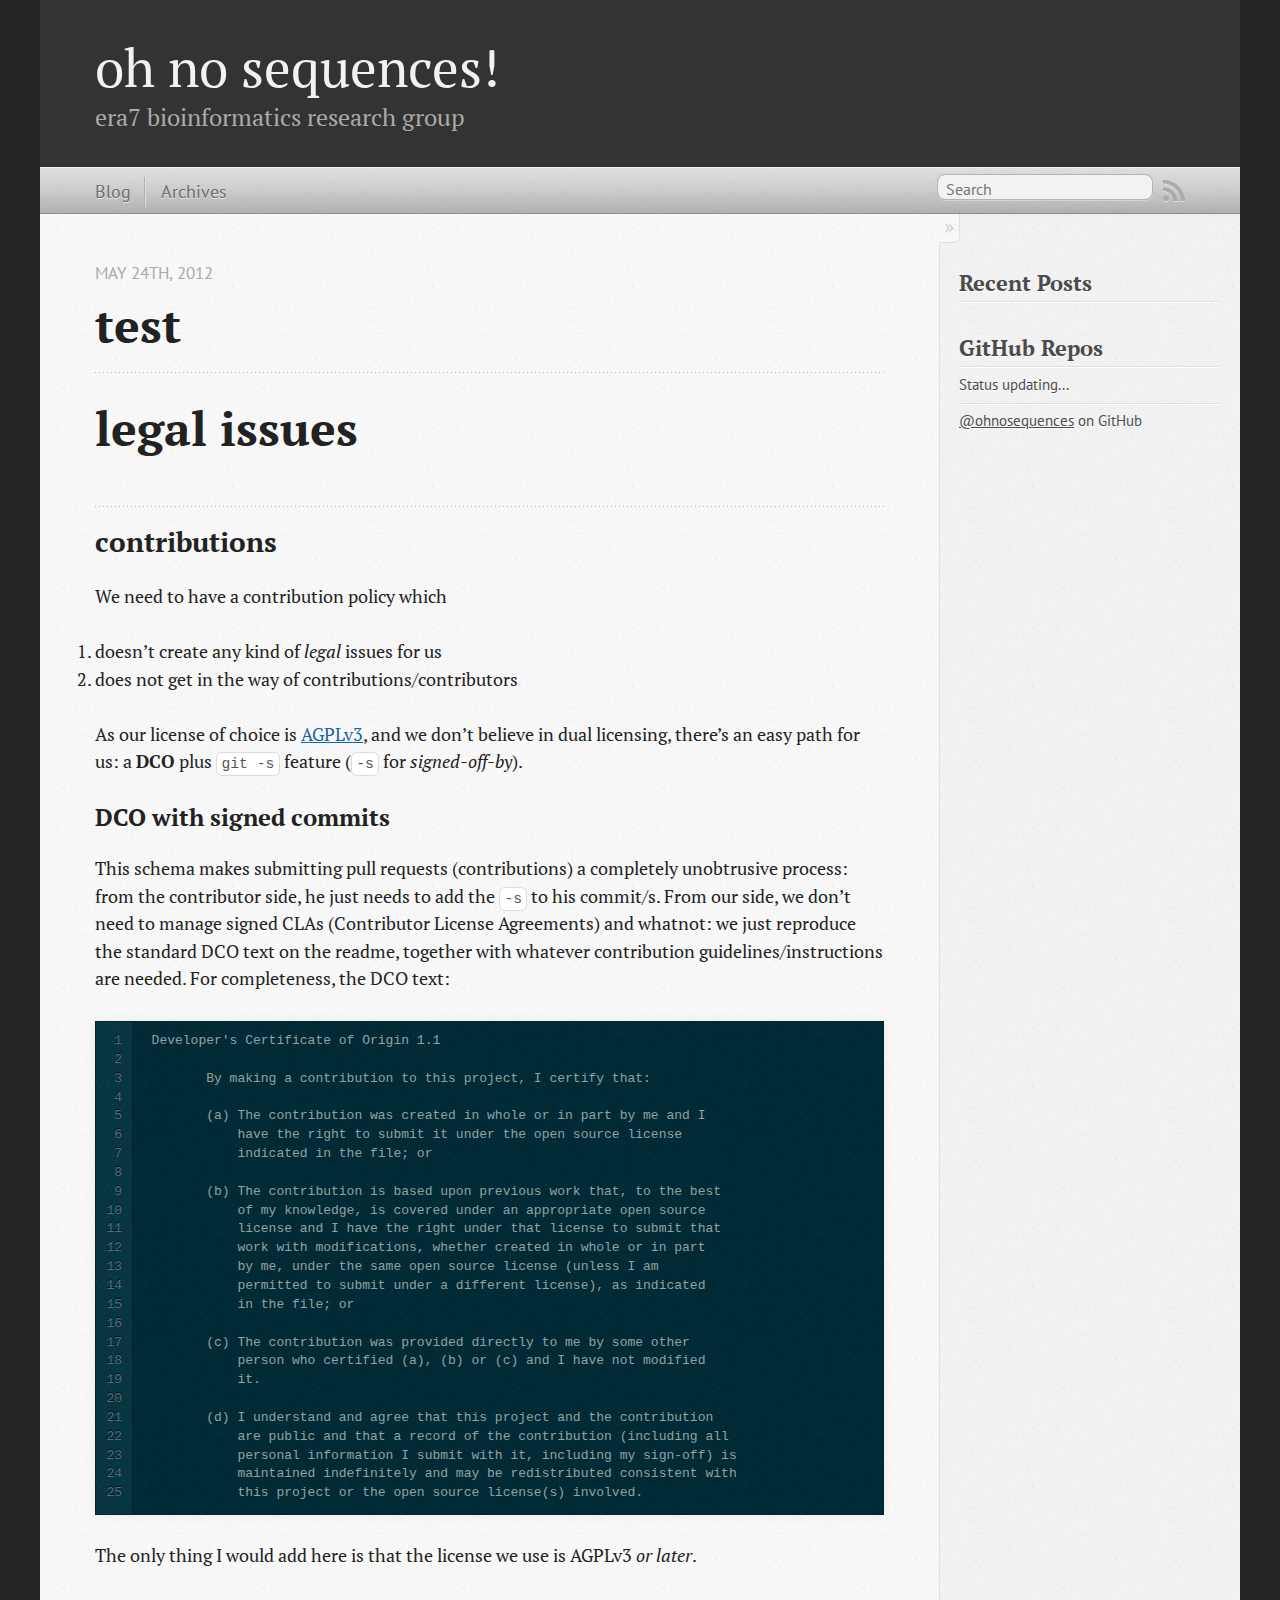
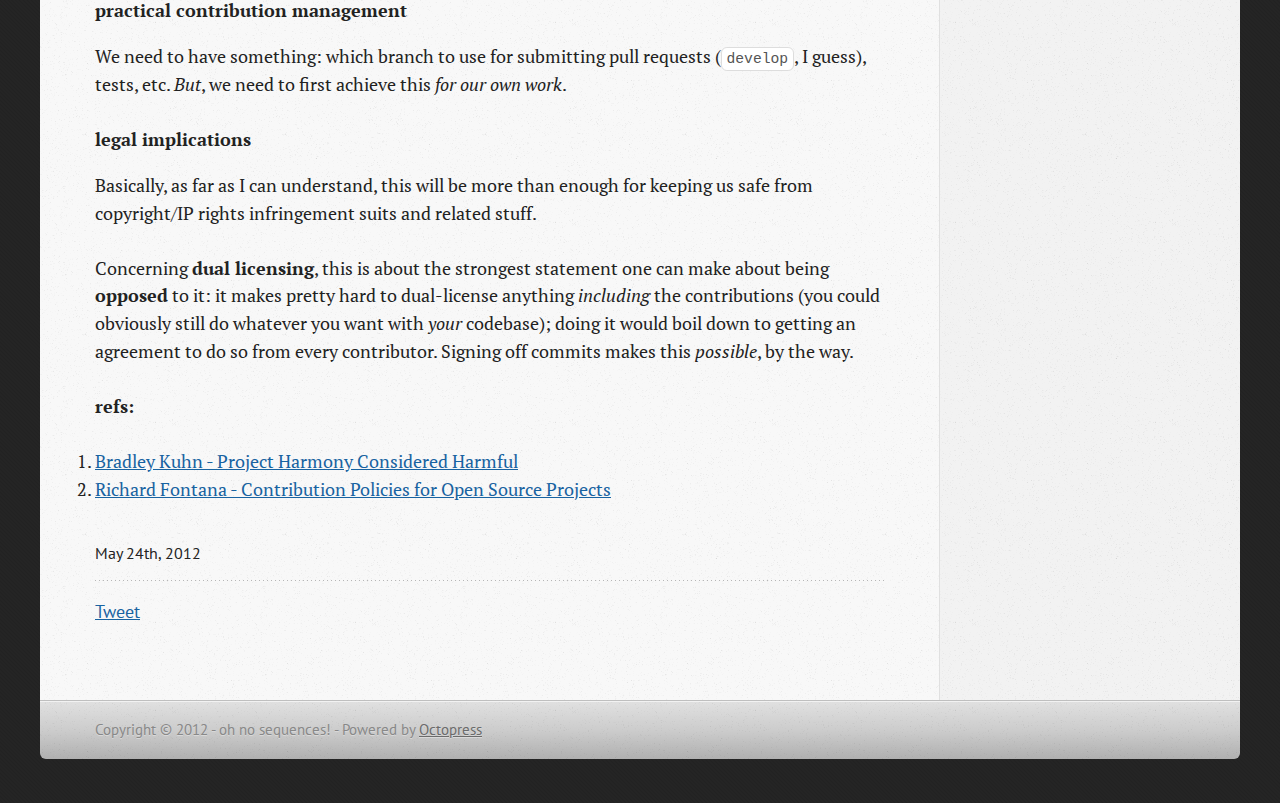
==== test/index.html @ 0c846ab4 "Site updated at 2012-05-24 17:12:00 UTC" ====
<!DOCTYPE html>
<!--[if IEMobile 7 ]><html class="no-js iem7"><![endif]-->
<!--[if lt IE 9]><html class="no-js lte-ie8"><![endif]-->
<!--[if (gt IE 8)|(gt IEMobile 7)|!(IEMobile)|!(IE)]><!--><html class="no-js" lang="en"><!--<![endif]-->
<head>
  <meta charset="utf-8">
  <title>test - oh no sequences!</title>
  <meta name="author" content="oh no sequences!">

  
  <meta name="description" content="test May 24th, 2012 legal issues contributions We need to have a contribution policy which doesn&#8217;t create any kind of legal issues for us
does &hellip;">
  

  <!-- http://t.co/dKP3o1e -->
  <meta name="HandheldFriendly" content="True">
  <meta name="MobileOptimized" content="320">
  <meta name="viewport" content="width=device-width, initial-scale=1">

  
  <link rel="canonical" href="http://ohnosequences.github.com/test">
  <link href="/favicon.png" rel="icon">
  <link href="/stylesheets/screen.css" media="screen, projection" rel="stylesheet" type="text/css">
  <script src="/javascripts/modernizr-2.0.js"></script>
  <script src="/javascripts/ender.js"></script>
  <script src="/javascripts/octopress.js" type="text/javascript"></script>
  <link href="/atom.xml" rel="alternate" title="oh no sequences!" type="application/atom+xml">
  <!--Fonts from Google"s Web font directory at http://google.com/webfonts -->
<link href="http://fonts.googleapis.com/css?family=PT+Serif:regular,italic,bold,bolditalic" rel="stylesheet" type="text/css">
<link href="http://fonts.googleapis.com/css?family=PT+Sans:regular,italic,bold,bolditalic" rel="stylesheet" type="text/css">

  

</head>

<body   >
  <header role="banner"><hgroup>
  <h1><a href="/">oh no sequences!</a></h1>
  
    <h2>era7 bioinformatics research group</h2>
  
</hgroup>

</header>
  <nav role="navigation"><ul class="subscription" data-subscription="rss">
  <li><a href="/atom.xml" rel="subscribe-rss" title="subscribe via RSS">RSS</a></li>
  
</ul>
  
<form action="http://google.com/search" method="get">
  <fieldset role="search">
    <input type="hidden" name="q" value="site:ohnosequences.github.com" />
    <input class="search" type="text" name="q" results="0" placeholder="Search"/>
  </fieldset>
</form>
  
<ul class="main-navigation">
  <li><a href="/">Blog</a></li>
  <li><a href="/blog/archives">Archives</a></li>
</ul>

</nav>
  <div id="main">
    <div id="content">
      <div>
<article role="article">
  
  <header>
    <h1 class="entry-title">test</h1>
    <p class="meta">








  


<time datetime="2012-05-24T19:10:00+02:00" pubdate data-updated="true">May 24<span>th</span>, 2012</time></p>
  </header>
  
  <h1>legal issues</h1>

<h2>contributions</h2>

<p>We need to have a contribution policy which</p>

<ol>
<li>doesn&#8217;t create any kind of <em>legal</em> issues for us</li>
<li>does not get in the way of contributions/contributors</li>
</ol>


<p>As our license of choice is <a href="http://www.gnu.org/licenses/agpl-3.0.html">AGPLv3</a>, and we don&#8217;t believe in dual licensing, there&#8217;s an easy path for us: a <strong>DCO</strong> plus <code>git -s</code> feature (<code>-s</code> for <em>signed-off-by</em>).</p>

<h3>DCO with signed commits</h3>

<p>This schema makes submitting pull requests (contributions) a completely unobtrusive process: from the contributor side, he just needs to add the <code>-s</code> to his commit/s. From our side, we don&#8217;t need to manage signed CLAs (Contributor License Agreements) and whatnot: we just reproduce the standard DCO text on the readme, together with whatever contribution guidelines/instructions are needed. For completeness, the DCO text:</p>

<figure class='code'><div class="highlight"><table><tr><td class="gutter"><pre class="line-numbers"><span class='line-number'>1</span>
<span class='line-number'>2</span>
<span class='line-number'>3</span>
<span class='line-number'>4</span>
<span class='line-number'>5</span>
<span class='line-number'>6</span>
<span class='line-number'>7</span>
<span class='line-number'>8</span>
<span class='line-number'>9</span>
<span class='line-number'>10</span>
<span class='line-number'>11</span>
<span class='line-number'>12</span>
<span class='line-number'>13</span>
<span class='line-number'>14</span>
<span class='line-number'>15</span>
<span class='line-number'>16</span>
<span class='line-number'>17</span>
<span class='line-number'>18</span>
<span class='line-number'>19</span>
<span class='line-number'>20</span>
<span class='line-number'>21</span>
<span class='line-number'>22</span>
<span class='line-number'>23</span>
<span class='line-number'>24</span>
<span class='line-number'>25</span>
</pre></td><td class='code'><pre><code class=''><span class='line'> Developer's Certificate of Origin 1.1
</span><span class='line'>
</span><span class='line'>        By making a contribution to this project, I certify that:
</span><span class='line'>
</span><span class='line'>        (a) The contribution was created in whole or in part by me and I
</span><span class='line'>            have the right to submit it under the open source license
</span><span class='line'>            indicated in the file; or
</span><span class='line'>
</span><span class='line'>        (b) The contribution is based upon previous work that, to the best
</span><span class='line'>            of my knowledge, is covered under an appropriate open source
</span><span class='line'>            license and I have the right under that license to submit that
</span><span class='line'>            work with modifications, whether created in whole or in part
</span><span class='line'>            by me, under the same open source license (unless I am
</span><span class='line'>            permitted to submit under a different license), as indicated
</span><span class='line'>            in the file; or
</span><span class='line'>
</span><span class='line'>        (c) The contribution was provided directly to me by some other
</span><span class='line'>            person who certified (a), (b) or (c) and I have not modified
</span><span class='line'>            it.
</span><span class='line'>
</span><span class='line'>        (d) I understand and agree that this project and the contribution
</span><span class='line'>            are public and that a record of the contribution (including all
</span><span class='line'>            personal information I submit with it, including my sign-off) is
</span><span class='line'>            maintained indefinitely and may be redistributed consistent with
</span><span class='line'>            this project or the open source license(s) involved.
</span></code></pre></td></tr></table></div></figure>


<p>The only thing I would add here is that the license we use is AGPLv3 <em>or later</em>.</p>

<h4>practical contribution management</h4>

<p>We need to have something: which branch to use for submitting pull requests (<code>develop</code>, I guess), tests, etc. <em>But</em>, we need to first achieve this <em>for our own work</em>.</p>

<h4>legal implications</h4>

<p>Basically, as far as I can understand, this will be more than enough for keeping us safe from copyright/IP rights infringement suits and related stuff.</p>

<p>Concerning <strong>dual licensing</strong>, this is about the strongest statement one can make about being <strong>opposed</strong> to it: it makes pretty hard to dual-license anything <em>including</em> the contributions (you could obviously still do whatever you want with <em>your</em> codebase); doing it would boil down to getting an agreement to do so from every contributor. Signing off commits makes this <em>possible</em>, by the way.</p>

<p><strong>refs:</strong></p>

<ol>
<li><a href="http://ebb.org/bkuhn/blog/2011/07/07/harmony-harmful.html">Bradley Kuhn - Project Harmony Considered Harmful</a></li>
<li><a href="http://ref.fedorapeople.org/fontana-linuxcon.html">Richard Fontana - Contribution Policies for Open Source Projects</a></li>
</ol>


  
    <footer>
      <p class="meta">
        
        








  


<time datetime="2012-05-24T19:10:00+02:00" pubdate data-updated="true">May 24<span>th</span>, 2012</time>
        
      </p>
      
        <div class="sharing">
  
  <a href="http://twitter.com/share" class="twitter-share-button" data-url="http://ohnosequences.github.com/test/index.html" data-via="" data-counturl="http://ohnosequences.github.com/test/index.html" >Tweet</a>
  
  
  
</div>

      
    </footer>
  
</article>

</div>

<aside class="sidebar">
  
    <section>
  <h1>Recent Posts</h1>
  <ul id="recent_posts">
    
  </ul>
</section>

<section>
  <h1>GitHub Repos</h1>
  <ul id="gh_repos">
    <li class="loading">Status updating...</li>
  </ul>
  
  <a href="https://github.com/ohnosequences">@ohnosequences</a> on GitHub
  
  <script type="text/javascript">
    $.domReady(function(){
        if (!window.jXHR){
            var jxhr = document.createElement('script');
            jxhr.type = 'text/javascript';
            jxhr.src = '/javascripts/libs/jXHR.js';
            var s = document.getElementsByTagName('script')[0];
            s.parentNode.insertBefore(jxhr, s);
        }

        github.showRepos({
            user: 'ohnosequences',
            count: 0,
            skip_forks: true,
            target: '#gh_repos'
        });
    });
  </script>
  <script src="/javascripts/github.js" type="text/javascript"> </script>
</section>



  
</aside>


    </div>
  </div>
  <footer role="contentinfo"><p>
  Copyright &copy; 2012 - oh no sequences! -
  <span class="credit">Powered by <a href="http://octopress.org">Octopress</a></span>
</p>

</footer>
  







  <script type="text/javascript">
    (function(){
      var twitterWidgets = document.createElement('script');
      twitterWidgets.type = 'text/javascript';
      twitterWidgets.async = true;
      twitterWidgets.src = 'http://platform.twitter.com/widgets.js';
      document.getElementsByTagName('head')[0].appendChild(twitterWidgets);
    })();
  </script>





</body>
</html>
---- stylesheets/screen.css ----
html,body,div,span,applet,object,iframe,h1,h2,h3,h4,h5,h6,p,blockquote,pre,a,abbr,acronym,address,big,cite,code,del,dfn,em,img,ins,kbd,q,s,samp,small,strike,strong,sub,sup,tt,var,b,u,i,center,dl,dt,dd,ol,ul,li,fieldset,form,label,legend,table,caption,tbody,tfoot,thead,tr,th,td,article,aside,canvas,details,embed,figure,figcaption,footer,header,hgroup,menu,nav,output,ruby,section,summary,time,mark,audio,video{margin:0;padding:0;border:0;font-size:100%;font:inherit;vertical-align:baseline}body{line-height:1}ol,ul{list-style:none}table{border-collapse:collapse;border-spacing:0}caption,th,td{text-align:left;font-weight:normal;vertical-align:middle}q,blockquote{quotes:none}q:before,q:after,blockquote:before,blockquote:after{content:"";content:none}a img{border:none}article,aside,details,figcaption,figure,footer,header,hgroup,menu,nav,section,summary{display:block}article,aside,details,figcaption,figure,footer,header,hgroup,menu,nav,section,summary{display:block}a{color:#1863a1}a:visited{color:#751590}a:focus{color:#0181eb}a:hover{color:#0181eb}a:active{color:#01579f}aside.sidebar a{color:#1863a1}aside.sidebar a:focus{color:#0181eb}aside.sidebar a:hover{color:#0181eb}aside.sidebar a:active{color:#01579f}a{-webkit-transition:color 0.3s;-moz-transition:color 0.3s;-ms-transition:color 0.3s;-o-transition:color 0.3s;transition:color 0.3s}html{background:#252525 url('/images/line-tile.png?1337878795') top left}body>div{background:#f2f2f2 url('/images/noise.png?1337878795') top left;border-bottom:1px solid #bfbfbf}body>div>div{background:#f8f8f8 url('/images/noise.png?1337878795') top left;border-right:1px solid #e0e0e0}.heading,body>header h1,h1,h2,h3,h4,h5,h6{font-family:"PT Serif","Georgia","Helvetica Neue",Arial,sans-serif}.sans,body>header h2,article header p.meta,article>footer,#content .blog-index footer,html .gist .gist-file .gist-meta,#blog-archives a.category,#blog-archives time,aside.sidebar section,body>footer{font-family:"PT Sans","Helvetica Neue",Arial,sans-serif}.serif,body,#content .blog-index a[rel=full-article]{font-family:"PT Serif",Georgia,Times,"Times New Roman",serif}.mono,pre,code,tt,p code,li code{font-family:Menlo,Monaco,"Andale Mono","lucida console","Courier New",monospace}body>header h1{font-size:2.2em;font-family:"PT Serif","Georgia","Helvetica Neue",Arial,sans-serif;font-weight:normal;line-height:1.2em;margin-bottom:0.6667em}body>header h2{font-family:"PT Serif","Georgia","Helvetica Neue",Arial,sans-serif}body{line-height:1.5em;color:#222}h1{font-size:2.2em;line-height:1.2em}@media only screen and (min-width: 992px){body{font-size:1.15em}h1{font-size:2.6em;line-height:1.2em}}h1,h2,h3,h4,h5,h6{text-rendering:optimizelegibility;margin-bottom:1em;font-weight:bold}h2,section h1{font-size:1.5em}h3,section h2,section section h1{font-size:1.3em}h4,section h3,section section h2,section section section h1{font-size:1em}h5,section h4,section section h3{font-size:.9em}h6,section h5,section section h4,section section section h3{font-size:.8em}p,blockquote,ul,ol{margin-bottom:1.5em}ul{list-style-type:disc}ul ul{list-style-type:circle;margin-bottom:0px}ul ul ul{list-style-type:square;margin-bottom:0px}ol{list-style-type:decimal}ol ol{list-style-type:lower-alpha;margin-bottom:0px}ol ol ol{list-style-type:lower-roman;margin-bottom:0px}ul,ul ul,ul ol,ol,ol ul,ol ol{margin-left:1.3em}strong{font-weight:bold}em{font-style:italic}sup,sub{font-size:0.8em;position:relative;display:inline-block}sup{top:-0.5em}sub{bottom:-0.5em}q{font-style:italic}q:before{content:"\201C"}q:after{content:"\201D"}em,dfn{font-style:italic}strong,dfn{font-weight:bold}del,s{text-decoration:line-through}abbr,acronym{border-bottom:1px dotted;cursor:help}sub,sup{line-height:0}hr{margin-bottom:0.2em}small{font-size:.8em}big{font-size:1.2em}blockquote{font-style:italic;position:relative;font-size:1.2em;line-height:1.5em;padding-left:1em;border-left:4px solid rgba(170,170,170,0.5)}blockquote cite{font-style:italic}blockquote cite a{color:#aaa !important;word-wrap:break-word}blockquote cite:before{content:'\2014';padding-right:.3em;padding-left:.3em;color:#aaa}@media only screen and (min-width: 992px){blockquote{padding-left:1.5em;border-left-width:4px}}.pullquote-right:before,.pullquote-left:before{padding:0;border:none;content:attr(data-pullquote);float:right;width:45%;margin:.5em 0 1em 1.5em;position:relative;top:7px;font-size:1.4em;line-height:1.45em}.pullquote-left:before{float:left;margin:.5em 1.5em 1em 0}.force-wrap,article a,aside.sidebar a{white-space:-moz-pre-wrap;white-space:-pre-wrap;white-space:-o-pre-wrap;white-space:pre-wrap;word-wrap:break-word}.group,body>header,body>nav,body>footer,body #content>article,body #content>div>article,body #content>div>section,body div.pagination,aside.sidebar,#main,#content,.sidebar{*zoom:1}.group:after,body>header:after,body>nav:after,body>footer:after,body #content>article:after,body #content>div>article:after,body #content>div>section:after,body div.pagination:after,aside.sidebar:after,#main:after,#content:after,.sidebar:after{content:"";display:table;clear:both}body{-webkit-text-size-adjust:none;max-width:1200px;position:relative;margin:0 auto}body>header,body>nav,body>footer,body #content>article,body #content>div>article,body #content>div>section{padding-left:18px;padding-right:18px}@media only screen and (min-width: 480px){body>header,body>nav,body>footer,body #content>article,body #content>div>article,body #content>div>section{padding-left:25px;padding-right:25px}}@media only screen and (min-width: 768px){body>header,body>nav,body>footer,body #content>article,body #content>div>article,body #content>div>section{padding-left:35px;padding-right:35px}}@media only screen and (min-width: 992px){body>header,body>nav,body>footer,body #content>article,body #content>div>article,body #content>div>section{padding-left:55px;padding-right:55px}}body div.pagination{margin-left:18px;margin-right:18px}@media only screen and (min-width: 480px){body div.pagination{margin-left:25px;margin-right:25px}}@media only screen and (min-width: 768px){body div.pagination{margin-left:35px;margin-right:35px}}@media only screen and (min-width: 992px){body div.pagination{margin-left:55px;margin-right:55px}}body>header{font-size:1em;padding-top:1.5em;padding-bottom:1.5em}#content{overflow:hidden}#content>div,#content>article{width:100%}aside.sidebar{float:none;padding:0 18px 1px;background-color:#f7f7f7;border-top:1px solid #e0e0e0}.flex-content,article img,article video,article .flash-video,aside.sidebar img{max-width:100%;height:auto}.basic-alignment.left,article img.left,article video.left,article .left.flash-video,aside.sidebar img.left{float:left;margin-right:1.5em}.basic-alignment.right,article img.right,article video.right,article .right.flash-video,aside.sidebar img.right{float:right;margin-left:1.5em}.basic-alignment.center,article img.center,article video.center,article .center.flash-video,aside.sidebar img.center{display:block;margin:0 auto 1.5em}.basic-alignment.left,article img.left,article video.left,article .left.flash-video,aside.sidebar img.left,.basic-alignment.right,article img.right,article video.right,article .right.flash-video,aside.sidebar img.right{margin-bottom:.8em}.toggle-sidebar,.no-sidebar .toggle-sidebar{display:none}@media only screen and (min-width: 750px){body.sidebar-footer aside.sidebar{float:none;width:auto;clear:left;margin:0;padding:0 35px 1px;background-color:#f7f7f7;border-top:1px solid #eaeaea}body.sidebar-footer aside.sidebar section.odd,body.sidebar-footer aside.sidebar section.even{float:left;width:48%}body.sidebar-footer aside.sidebar section.odd{margin-left:0}body.sidebar-footer aside.sidebar section.even{margin-left:4%}body.sidebar-footer aside.sidebar.thirds section{width:30%;margin-left:5%}body.sidebar-footer aside.sidebar.thirds section.first{margin-left:0;clear:both}}body.sidebar-footer #content{margin-right:0px}body.sidebar-footer .toggle-sidebar{display:none}@media only screen and (min-width: 550px){body>header{font-size:1em}}@media only screen and (min-width: 750px){aside.sidebar{float:none;width:auto;clear:left;margin:0;padding:0 35px 1px;background-color:#f7f7f7;border-top:1px solid #eaeaea}aside.sidebar section.odd,aside.sidebar section.even{float:left;width:48%}aside.sidebar section.odd{margin-left:0}aside.sidebar section.even{margin-left:4%}aside.sidebar.thirds section{width:30%;margin-left:5%}aside.sidebar.thirds section.first{margin-left:0;clear:both}}@media only screen and (min-width: 768px){body{-webkit-text-size-adjust:auto}body>header{font-size:1.2em}#main{padding:0;margin:0 auto}#content{overflow:visible;margin-right:240px;position:relative}.no-sidebar #content{margin-right:0;border-right:0}.collapse-sidebar #content{margin-right:20px}#content>div,#content>article{padding-top:17.5px;padding-bottom:17.5px;float:left}aside.sidebar{width:210px;padding:0 15px 15px;background:none;clear:none;float:left;margin:0 -100% 0 0}aside.sidebar section{width:auto;margin-left:0}aside.sidebar section.odd,aside.sidebar section.even{float:none;width:auto;margin-left:0}.collapse-sidebar aside.sidebar{float:none;width:auto;clear:left;margin:0;padding:0 35px 1px;background-color:#f7f7f7;border-top:1px solid #eaeaea}.collapse-sidebar aside.sidebar section.odd,.collapse-sidebar aside.sidebar section.even{float:left;width:48%}.collapse-sidebar aside.sidebar section.odd{margin-left:0}.collapse-sidebar aside.sidebar section.even{margin-left:4%}.collapse-sidebar aside.sidebar.thirds section{width:30%;margin-left:5%}.collapse-sidebar aside.sidebar.thirds section.first{margin-left:0;clear:both}}@media only screen and (min-width: 992px){body>header{font-size:1.3em}#content{margin-right:300px}#content>div,#content>article{padding-top:27.5px;padding-bottom:27.5px}aside.sidebar{width:260px;padding:1.2em 20px 20px}.collapse-sidebar aside.sidebar{padding-left:55px;padding-right:55px}}@media only screen and (min-width: 768px){ul,ol{margin-left:0}}body>header{background:#333}body>header h1{display:inline-block;margin:0}body>header h1 a,body>header h1 a:visited,body>header h1 a:hover{color:#f2f2f2;text-decoration:none}body>header h2{margin:.2em 0 0;font-size:1em;color:#aaa;font-weight:normal}body>nav{position:relative;background-color:#ccc;background:url('/images/noise.png?1337878795'),-webkit-gradient(linear, 50% 0%, 50% 100%, color-stop(0%, #e0e0e0), color-stop(50%, #cccccc), color-stop(100%, #b0b0b0));background:url('/images/noise.png?1337878795'),-webkit-linear-gradient(#e0e0e0,#cccccc,#b0b0b0);background:url('/images/noise.png?1337878795'),-moz-linear-gradient(#e0e0e0,#cccccc,#b0b0b0);background:url('/images/noise.png?1337878795'),-o-linear-gradient(#e0e0e0,#cccccc,#b0b0b0);background:url('/images/noise.png?1337878795'),-ms-linear-gradient(#e0e0e0,#cccccc,#b0b0b0);background:url('/images/noise.png?1337878795'),linear-gradient(#e0e0e0,#cccccc,#b0b0b0);border-top:1px solid #f2f2f2;border-bottom:1px solid #8c8c8c;padding-top:.35em;padding-bottom:.35em}body>nav form{-webkit-background-clip:padding;-moz-background-clip:padding;background-clip:padding-box;margin:0;padding:0}body>nav form .search{padding:.3em .5em 0;font-size:.85em;font-family:"PT Sans","Helvetica Neue",Arial,sans-serif;line-height:1.1em;width:95%;-webkit-border-radius:0.5em;-moz-border-radius:0.5em;-ms-border-radius:0.5em;-o-border-radius:0.5em;border-radius:0.5em;-webkit-background-clip:padding;-moz-background-clip:padding;background-clip:padding-box;-webkit-box-shadow:#d1d1d1 0 1px;-moz-box-shadow:#d1d1d1 0 1px;box-shadow:#d1d1d1 0 1px;background-color:#f2f2f2;border:1px solid #b3b3b3;color:#888}body>nav form .search:focus{color:#444;border-color:#80b1df;-webkit-box-shadow:#80b1df 0 0 4px,#80b1df 0 0 3px inset;-moz-box-shadow:#80b1df 0 0 4px,#80b1df 0 0 3px inset;box-shadow:#80b1df 0 0 4px,#80b1df 0 0 3px inset;background-color:#fff;outline:none}body>nav fieldset[role=search]{float:right;width:48%}body>nav fieldset.mobile-nav{float:left;width:48%}body>nav fieldset.mobile-nav select{width:100%;font-size:.8em;border:1px solid #888}body>nav ul{display:none}@media only screen and (min-width: 550px){body>nav{font-size:.9em}body>nav ul{margin:0;padding:0;border:0;overflow:hidden;*zoom:1;float:left;display:block;padding-top:.15em}body>nav ul li{list-style-image:none;list-style-type:none;margin-left:0;white-space:nowrap;display:inline;float:left;padding-left:0;padding-right:0}body>nav ul li:first-child,body>nav ul li.first{padding-left:0}body>nav ul li:last-child{padding-right:0}body>nav ul li.last{padding-right:0}body>nav ul.subscription{margin-left:.8em;float:right}body>nav ul.subscription li:last-child a{padding-right:0}body>nav ul li{margin:0}body>nav a{color:#6b6b6b;font-family:"PT Sans","Helvetica Neue",Arial,sans-serif;text-shadow:#ebebeb 0 1px;float:left;text-decoration:none;font-size:1.1em;padding:.1em 0;line-height:1.5em}body>nav a:visited{color:#6b6b6b}body>nav a:hover{color:#2b2b2b}body>nav li+li{border-left:1px solid #b0b0b0;margin-left:.8em}body>nav li+li a{padding-left:.8em;border-left:1px solid #dedede}body>nav form{float:right;text-align:left;padding-left:.8em;width:175px}body>nav form .search{width:93%;font-size:.95em;line-height:1.2em}body>nav ul[data-subscription$=email]+form{width:97px}body>nav ul[data-subscription$=email]+form .search{width:91%}body>nav fieldset.mobile-nav{display:none}body>nav fieldset[role=search]{width:99%}}@media only screen and (min-width: 992px){body>nav form{width:215px}body>nav ul[data-subscription$=email]+form{width:147px}}.no-placeholder body>nav .search{background:#f2f2f2 url('/images/search.png?1337878795') 0.3em 0.25em no-repeat;text-indent:1.3em}@media only screen and (min-width: 550px){.maskImage body>nav ul[data-subscription$=email]+form{width:123px}}@media only screen and (min-width: 992px){.maskImage body>nav ul[data-subscription$=email]+form{width:173px}}.maskImage ul.subscription{position:relative;top:.2em}.maskImage ul.subscription li,.maskImage ul.subscription a{border:0;padding:0}.maskImage a[rel=subscribe-rss]{position:relative;top:0px;text-indent:-999999em;background-color:#dedede;border:0;padding:0}.maskImage a[rel=subscribe-rss],.maskImage a[rel=subscribe-rss]:after{-webkit-mask-image:url('/images/rss.png?1337878795');-moz-mask-image:url('/images/rss.png?1337878795');-ms-mask-image:url('/images/rss.png?1337878795');-o-mask-image:url('/images/rss.png?1337878795');mask-image:url('/images/rss.png?1337878795');-webkit-mask-repeat:no-repeat;-moz-mask-repeat:no-repeat;-ms-mask-repeat:no-repeat;-o-mask-repeat:no-repeat;mask-repeat:no-repeat;width:22px;height:22px}.maskImage a[rel=subscribe-rss]:after{content:"";position:absolute;top:-1px;left:0;background-color:#ababab}.maskImage a[rel=subscribe-rss]:hover:after{background-color:#9e9e9e}.maskImage a[rel=subscribe-email]{position:relative;top:0px;text-indent:-999999em;background-color:#dedede;border:0;padding:0}.maskImage a[rel=subscribe-email],.maskImage a[rel=subscribe-email]:after{-webkit-mask-image:url('/images/email.png?1337878795');-moz-mask-image:url('/images/email.png?1337878795');-ms-mask-image:url('/images/email.png?1337878795');-o-mask-image:url('/images/email.png?1337878795');mask-image:url('/images/email.png?1337878795');-webkit-mask-repeat:no-repeat;-moz-mask-repeat:no-repeat;-ms-mask-repeat:no-repeat;-o-mask-repeat:no-repeat;mask-repeat:no-repeat;width:28px;height:22px}.maskImage a[rel=subscribe-email]:after{content:"";position:absolute;top:-1px;left:0;background-color:#ababab}.maskImage a[rel=subscribe-email]:hover:after{background-color:#9e9e9e}article{padding-top:1em}article header{position:relative;padding-top:2em;padding-bottom:1em;margin-bottom:1em;background:url('[data-uri]') bottom left repeat-x}article header h1{margin:0}article header h1 a{text-decoration:none}article header h1 a:hover{text-decoration:underline}article header p{font-size:.9em;color:#aaa;margin:0}article header p.meta{text-transform:uppercase;position:absolute;top:0}@media only screen and (min-width: 768px){article header{margin-bottom:1.5em;padding-bottom:1em;background:url('[data-uri]') bottom left repeat-x}}article h2{padding-top:0.8em;background:url('[data-uri]') top left repeat-x}.entry-content article h2:first-child,article header+h2{padding-top:0}article h2:first-child,article header+h2{background:none}article .feature{padding-top:.5em;margin-bottom:1em;padding-bottom:1em;background:url('[data-uri]') bottom left repeat-x;font-size:2.0em;font-style:italic;line-height:1.3em}article img,article video,article .flash-video{-webkit-border-radius:0.3em;-moz-border-radius:0.3em;-ms-border-radius:0.3em;-o-border-radius:0.3em;border-radius:0.3em;-webkit-box-shadow:rgba(0,0,0,0.15) 0 1px 4px;-moz-box-shadow:rgba(0,0,0,0.15) 0 1px 4px;box-shadow:rgba(0,0,0,0.15) 0 1px 4px;-webkit-box-sizing:border-box;-moz-box-sizing:border-box;box-sizing:border-box;border:#fff 0.5em solid}article video,article .flash-video{margin:0 auto 1.5em}article video{display:block;width:100%}article .flash-video>div{position:relative;display:block;padding-bottom:56.25%;padding-top:1px;height:0;overflow:hidden}article .flash-video>div iframe,article .flash-video>div object,article .flash-video>div embed{position:absolute;top:0;left:0;width:100%;height:100%}article>footer{padding-bottom:2.5em;margin-top:2em}article>footer p.meta{margin-bottom:.8em;font-size:.85em;clear:both;overflow:hidden}.blog-index article+article{background:url('[data-uri]') top left repeat-x}#content .blog-index{padding-top:0;padding-bottom:0}#content .blog-index article{padding-top:2em}#content .blog-index article header{background:none;padding-bottom:0}#content .blog-index article h1{font-size:2.2em}#content .blog-index article h1 a{color:inherit}#content .blog-index article h1 a:hover{color:#0181eb}#content .blog-index a[rel=full-article]{background:#ebebeb;display:inline-block;padding:.4em .8em;margin-right:.5em;text-decoration:none;color:#666;-webkit-transition:background-color 0.5s;-moz-transition:background-color 0.5s;-ms-transition:background-color 0.5s;-o-transition:background-color 0.5s;transition:background-color 0.5s}#content .blog-index a[rel=full-article]:hover{background:#0181eb;text-shadow:none;color:#f8f8f8}#content .blog-index footer{margin-top:1em}.separator,article>footer .byline+time:before,article>footer time+time:before,article>footer .comments:before,article>footer .byline ~ .categories:before{content:"\2022 ";padding:0 .4em 0 .2em;display:inline-block}#content div.pagination{text-align:center;font-size:.95em;position:relative;background:url('[data-uri]') top left repeat-x;padding-top:1.5em;padding-bottom:1.5em}#content div.pagination a{text-decoration:none;color:#aaa}#content div.pagination a.prev{position:absolute;left:0}#content div.pagination a.next{position:absolute;right:0}#content div.pagination a:hover{color:#0181eb}#content div.pagination a[href*=archive]:before,#content div.pagination a[href*=archive]:after{content:'\2014';padding:0 .3em}p.meta+.sharing{padding-top:1em;padding-left:0;background:url('[data-uri]') top left repeat-x}#fb-root{display:none}.highlight,html .gist .gist-file .gist-syntax .gist-highlight{border:1px solid #05232b !important}.highlight table td.code,html .gist .gist-file .gist-syntax .gist-highlight table td.code{width:100%}.highlight .line-numbers,html .gist .gist-file .gist-syntax .gist-highlight .line-numbers{text-align:right;font-size:13px;line-height:1.45em;background:#073642 url('/images/noise.png?1337878795') top left !important;border-right:1px solid #00232c !important;-webkit-box-shadow:#083e4b -1px 0 inset;-moz-box-shadow:#083e4b -1px 0 inset;box-shadow:#083e4b -1px 0 inset;text-shadow:#021014 0 -1px;padding:.8em !important;-webkit-border-radius:0;-moz-border-radius:0;-ms-border-radius:0;-o-border-radius:0;border-radius:0}.highlight .line-numbers span,html .gist .gist-file .gist-syntax .gist-highlight .line-numbers span{color:#586e75 !important}figure.code,.gist-file,pre{-webkit-box-shadow:rgba(0,0,0,0.06) 0 0 10px;-moz-box-shadow:rgba(0,0,0,0.06) 0 0 10px;box-shadow:rgba(0,0,0,0.06) 0 0 10px}figure.code .highlight pre,.gist-file .highlight pre,pre .highlight pre{-webkit-box-shadow:none;-moz-box-shadow:none;box-shadow:none}html .gist .gist-file{margin-bottom:1.8em;position:relative;border:none;padding-top:26px !important}html .gist .gist-file .gist-syntax{border-bottom:0 !important;background:none !important}html .gist .gist-file .gist-syntax .gist-highlight{background:#002b36 !important}html .gist .gist-file .gist-meta{padding:.6em 0.8em;border:1px solid #083e4b !important;color:#586e75;font-size:.7em !important;background:#073642 url('/images/noise.png?1337878795') top left;line-height:1.5em}html .gist .gist-file .gist-meta a{color:#75878b !important;text-decoration:none}html .gist .gist-file .gist-meta a:hover{text-decoration:underline}html .gist .gist-file .gist-meta a:hover{color:#93a1a1 !important}html .gist .gist-file .gist-meta a[href*='#file']{position:absolute;top:0;left:0;right:-10px;color:#474747 !important}html .gist .gist-file .gist-meta a[href*='#file']:hover{color:#1863a1 !important}html .gist .gist-file .gist-meta a[href*=raw]{top:.4em}pre{background:#002b36 url('/images/noise.png?1337878795') top left;-webkit-border-radius:0.4em;-moz-border-radius:0.4em;-ms-border-radius:0.4em;-o-border-radius:0.4em;border-radius:0.4em;border:1px solid #05232b;line-height:1.45em;font-size:13px;margin-bottom:2.1em;padding:.8em 1em;color:#93a1a1;overflow:auto}h3.filename+pre{-moz-border-radius-topleft:0px;-webkit-border-top-left-radius:0px;-ms-border-top-left-radius:0px;-o-border-top-left-radius:0px;border-top-left-radius:0px;-moz-border-radius-topright:0px;-webkit-border-top-right-radius:0px;-ms-border-top-right-radius:0px;-o-border-top-right-radius:0px;border-top-right-radius:0px}p code,li code{display:inline-block;white-space:no-wrap;background:#fff;font-size:.8em;line-height:1.5em;color:#555;border:1px solid #ddd;-webkit-border-radius:0.4em;-moz-border-radius:0.4em;-ms-border-radius:0.4em;-o-border-radius:0.4em;border-radius:0.4em;padding:0 .3em;margin:-1px 0}p pre code,li pre code{font-size:1em !important;background:none;border:none}.pre-code,html .gist .gist-file .gist-syntax .gist-highlight pre,.highlight code{font-family:Menlo,Monaco,"Andale Mono","lucida console","Courier New",monospace !important;overflow:scroll;overflow-y:hidden;display:block;padding:.8em !important;overflow-x:auto;line-height:1.45em;background:#002b36 url('/images/noise.png?1337878795') top left !important;color:#93a1a1 !important}.pre-code *::-moz-selection,html .gist .gist-file .gist-syntax .gist-highlight pre *::-moz-selection,.highlight code *::-moz-selection{background:#386774;color:inherit;text-shadow:#002b36 0 1px}.pre-code *::-webkit-selection,html .gist .gist-file .gist-syntax .gist-highlight pre *::-webkit-selection,.highlight code *::-webkit-selection{background:#386774;color:inherit;text-shadow:#002b36 0 1px}.pre-code *::selection,html .gist .gist-file .gist-syntax .gist-highlight pre *::selection,.highlight code *::selection{background:#386774;color:inherit;text-shadow:#002b36 0 1px}.pre-code span,html .gist .gist-file .gist-syntax .gist-highlight pre span,.highlight code span{color:#93a1a1 !important}.pre-code span,html .gist .gist-file .gist-syntax .gist-highlight pre span,.highlight code span{font-style:normal !important;font-weight:normal !important}.pre-code .c,html .gist .gist-file .gist-syntax .gist-highlight pre .c,.highlight code .c{color:#586e75 !important;font-style:italic !important}.pre-code .cm,html .gist .gist-file .gist-syntax .gist-highlight pre .cm,.highlight code .cm{color:#586e75 !important;font-style:italic !important}.pre-code .cp,html .gist .gist-file .gist-syntax .gist-highlight pre .cp,.highlight code .cp{color:#586e75 !important;font-style:italic !important}.pre-code .c1,html .gist .gist-file .gist-syntax .gist-highlight pre .c1,.highlight code .c1{color:#586e75 !important;font-style:italic !important}.pre-code .cs,html .gist .gist-file .gist-syntax .gist-highlight pre .cs,.highlight code .cs{color:#586e75 !important;font-weight:bold !important;font-style:italic !important}.pre-code .err,html .gist .gist-file .gist-syntax .gist-highlight pre .err,.highlight code .err{color:#dc322f !important;background:none !important}.pre-code .k,html .gist .gist-file .gist-syntax .gist-highlight pre .k,.highlight code .k{color:#cb4b16 !important}.pre-code .o,html .gist .gist-file .gist-syntax .gist-highlight pre .o,.highlight code .o{color:#93a1a1 !important;font-weight:bold !important}.pre-code .p,html .gist .gist-file .gist-syntax .gist-highlight pre .p,.highlight code .p{color:#93a1a1 !important}.pre-code .ow,html .gist .gist-file .gist-syntax .gist-highlight pre .ow,.highlight code .ow{color:#2aa198 !important;font-weight:bold !important}.pre-code .gd,html .gist .gist-file .gist-syntax .gist-highlight pre .gd,.highlight code .gd{color:#93a1a1 !important;background-color:#372c34 !important;display:inline-block}.pre-code .gd .x,html .gist .gist-file .gist-syntax .gist-highlight pre .gd .x,.highlight code .gd .x{color:#93a1a1 !important;background-color:#4d2d33 !important;display:inline-block}.pre-code .ge,html .gist .gist-file .gist-syntax .gist-highlight pre .ge,.highlight code .ge{color:#93a1a1 !important;font-style:italic !important}.pre-code .gh,html .gist .gist-file .gist-syntax .gist-highlight pre .gh,.highlight code .gh{color:#586e75 !important}.pre-code .gi,html .gist .gist-file .gist-syntax .gist-highlight pre .gi,.highlight code .gi{color:#93a1a1 !important;background-color:#1a412b !important;display:inline-block}.pre-code .gi .x,html .gist .gist-file .gist-syntax .gist-highlight pre .gi .x,.highlight code .gi .x{color:#93a1a1 !important;background-color:#355720 !important;display:inline-block}.pre-code .gs,html .gist .gist-file .gist-syntax .gist-highlight pre .gs,.highlight code .gs{color:#93a1a1 !important;font-weight:bold !important}.pre-code .gu,html .gist .gist-file .gist-syntax .gist-highlight pre .gu,.highlight code .gu{color:#6c71c4 !important}.pre-code .kc,html .gist .gist-file .gist-syntax .gist-highlight pre .kc,.highlight code .kc{color:#859900 !important;font-weight:bold !important}.pre-code .kd,html .gist .gist-file .gist-syntax .gist-highlight pre .kd,.highlight code .kd{color:#268bd2 !important}.pre-code .kp,html .gist .gist-file .gist-syntax .gist-highlight pre .kp,.highlight code .kp{color:#cb4b16 !important;font-weight:bold !important}.pre-code .kr,html .gist .gist-file .gist-syntax .gist-highlight pre .kr,.highlight code .kr{color:#d33682 !important;font-weight:bold !important}.pre-code .kt,html .gist .gist-file .gist-syntax .gist-highlight pre .kt,.highlight code .kt{color:#2aa198 !important}.pre-code .n,html .gist .gist-file .gist-syntax .gist-highlight pre .n,.highlight code .n{color:#268bd2 !important}.pre-code .na,html .gist .gist-file .gist-syntax .gist-highlight pre .na,.highlight code .na{color:#268bd2 !important}.pre-code .nb,html .gist .gist-file .gist-syntax .gist-highlight pre .nb,.highlight code .nb{color:#859900 !important}.pre-code .nc,html .gist .gist-file .gist-syntax .gist-highlight pre .nc,.highlight code .nc{color:#d33682 !important}.pre-code .no,html .gist .gist-file .gist-syntax .gist-highlight pre .no,.highlight code .no{color:#b58900 !important}.pre-code .nl,html .gist .gist-file .gist-syntax .gist-highlight pre .nl,.highlight code .nl{color:#859900 !important}.pre-code .ne,html .gist .gist-file .gist-syntax .gist-highlight pre .ne,.highlight code .ne{color:#268bd2 !important;font-weight:bold !important}.pre-code .nf,html .gist .gist-file .gist-syntax .gist-highlight pre .nf,.highlight code .nf{color:#268bd2 !important;font-weight:bold !important}.pre-code .nn,html .gist .gist-file .gist-syntax .gist-highlight pre .nn,.highlight code .nn{color:#b58900 !important}.pre-code .nt,html .gist .gist-file .gist-syntax .gist-highlight pre .nt,.highlight code .nt{color:#268bd2 !important;font-weight:bold !important}.pre-code .nx,html .gist .gist-file .gist-syntax .gist-highlight pre .nx,.highlight code .nx{color:#b58900 !important}.pre-code .vg,html .gist .gist-file .gist-syntax .gist-highlight pre .vg,.highlight code .vg{color:#268bd2 !important}.pre-code .vi,html .gist .gist-file .gist-syntax .gist-highlight pre .vi,.highlight code .vi{color:#268bd2 !important}.pre-code .nv,html .gist .gist-file .gist-syntax .gist-highlight pre .nv,.highlight code .nv{color:#268bd2 !important}.pre-code .mf,html .gist .gist-file .gist-syntax .gist-highlight pre .mf,.highlight code .mf{color:#2aa198 !important}.pre-code .m,html .gist .gist-file .gist-syntax .gist-highlight pre .m,.highlight code .m{color:#2aa198 !important}.pre-code .mh,html .gist .gist-file .gist-syntax .gist-highlight pre .mh,.highlight code .mh{color:#2aa198 !important}.pre-code .mi,html .gist .gist-file .gist-syntax .gist-highlight pre .mi,.highlight code .mi{color:#2aa198 !important}.pre-code .s,html .gist .gist-file .gist-syntax .gist-highlight pre .s,.highlight code .s{color:#2aa198 !important}.pre-code .sd,html .gist .gist-file .gist-syntax .gist-highlight pre .sd,.highlight code .sd{color:#2aa198 !important}.pre-code .s2,html .gist .gist-file .gist-syntax .gist-highlight pre .s2,.highlight code .s2{color:#2aa198 !important}.pre-code .se,html .gist .gist-file .gist-syntax .gist-highlight pre .se,.highlight code .se{color:#dc322f !important}.pre-code .si,html .gist .gist-file .gist-syntax .gist-highlight pre .si,.highlight code .si{color:#268bd2 !important}.pre-code .sr,html .gist .gist-file .gist-syntax .gist-highlight pre .sr,.highlight code .sr{color:#2aa198 !important}.pre-code .s1,html .gist .gist-file .gist-syntax .gist-highlight pre .s1,.highlight code .s1{color:#2aa198 !important}.pre-code div .gd,html .gist .gist-file .gist-syntax .gist-highlight pre div .gd,.highlight code div .gd,.pre-code div .gd .x,html .gist .gist-file .gist-syntax .gist-highlight pre div .gd .x,.highlight code div .gd .x,.pre-code div .gi,html .gist .gist-file .gist-syntax .gist-highlight pre div .gi,.highlight code div .gi,.pre-code div .gi .x,html .gist .gist-file .gist-syntax .gist-highlight pre div .gi .x,.highlight code div .gi .x{display:inline-block;width:100%}.highlight,.gist-highlight{margin-bottom:1.8em;background:#002b36;overflow-y:hidden;overflow-x:auto}.highlight pre,.gist-highlight pre{background:none;-webkit-border-radius:none;-moz-border-radius:none;-ms-border-radius:none;-o-border-radius:none;border-radius:none;border:none;padding:0;margin-bottom:0}pre::-webkit-scrollbar,.highlight::-webkit-scrollbar,.gist-highlight::-webkit-scrollbar{height:.5em;background:rgba(255,255,255,0.15)}pre::-webkit-scrollbar-thumb:horizontal,.highlight::-webkit-scrollbar-thumb:horizontal,.gist-highlight::-webkit-scrollbar-thumb:horizontal{background:rgba(255,255,255,0.2);-webkit-border-radius:4px;border-radius:4px}.highlight code{background:#000}figure.code{background:none;padding:0;border:0;margin-bottom:1.5em}figure.code pre{margin-bottom:0}figure.code figcaption{position:relative}figure.code .highlight{margin-bottom:0}.code-title,html .gist .gist-file .gist-meta a[href*='#file'],h3.filename,figure.code figcaption{text-align:center;font-size:13px;line-height:2em;text-shadow:#cbcccc 0 1px 0;color:#474747;font-weight:normal;margin-bottom:0;-moz-border-radius-topleft:5px;-webkit-border-top-left-radius:5px;-ms-border-top-left-radius:5px;-o-border-top-left-radius:5px;border-top-left-radius:5px;-moz-border-radius-topright:5px;-webkit-border-top-right-radius:5px;-ms-border-top-right-radius:5px;-o-border-top-right-radius:5px;border-top-right-radius:5px;font-family:"Helvetica Neue", Arial, "Lucida Grande", "Lucida Sans Unicode", Lucida, sans-serif;background:#aaa url('/images/code_bg.png?1337878795') top repeat-x;border:1px solid #565656;border-top-color:#cbcbcb;border-left-color:#a5a5a5;border-right-color:#a5a5a5;border-bottom:0}.download-source,html .gist .gist-file .gist-meta a[href*=raw],figure.code figcaption a{position:absolute;right:.8em;text-decoration:none;color:#666 !important;z-index:1;font-size:13px;text-shadow:#cbcccc 0 1px 0;padding-left:3em}.download-source:hover,html .gist .gist-file .gist-meta a[href*=raw]:hover,figure.code figcaption a:hover{text-decoration:underline}#archive #content>div,#archive #content>div>article{padding-top:0}#blog-archives{color:#aaa}#blog-archives article{padding:1em 0 1em;position:relative;background:url('[data-uri]') bottom left repeat-x}#blog-archives article:last-child{background:none}#blog-archives article footer{padding:0;margin:0}#blog-archives h1{color:#222;margin-bottom:.3em}#blog-archives h2{display:none}#blog-archives h1{font-size:1.5em}#blog-archives h1 a{text-decoration:none;color:inherit;font-weight:normal;display:inline-block}#blog-archives h1 a:hover{text-decoration:underline}#blog-archives h1 a:hover{color:#0181eb}#blog-archives a.category,#blog-archives time{color:#aaa}#blog-archives .entry-content{display:none}#blog-archives time{font-size:.9em;line-height:1.2em}#blog-archives time .month,#blog-archives time .day{display:inline-block}#blog-archives time .month{text-transform:uppercase}#blog-archives p{margin-bottom:1em}#blog-archives a,#blog-archives .entry-content a{color:inherit}#blog-archives a:hover,#blog-archives .entry-content a:hover{color:#0181eb}#blog-archives a:hover{color:#0181eb}@media only screen and (min-width: 550px){#blog-archives article{margin-left:5em}#blog-archives h2{margin-bottom:.3em;font-weight:normal;display:inline-block;position:relative;top:-1px;float:left}#blog-archives h2:first-child{padding-top:.75em}#blog-archives time{position:absolute;text-align:right;left:0em;top:1.8em}#blog-archives .year{display:none}#blog-archives article{padding-left:4.5em;padding-bottom:.7em}#blog-archives a.category{line-height:1.1em}}#content>.category article{margin-left:0;padding-left:6.8em}#content>.category .year{display:inline}.side-shadow-border,aside.sidebar section h1,aside.sidebar li{-webkit-box-shadow:#fff 0 1px;-moz-box-shadow:#fff 0 1px;box-shadow:#fff 0 1px}aside.sidebar{overflow:hidden;color:#4b4b4b;text-shadow:#fff 0 1px}aside.sidebar section{font-size:.8em;line-height:1.4em;margin-bottom:1.5em}aside.sidebar section h1{margin:1.5em 0 0;padding-bottom:.2em;border-bottom:1px solid #e0e0e0}aside.sidebar section h1+p{padding-top:.4em}aside.sidebar img{-webkit-border-radius:0.3em;-moz-border-radius:0.3em;-ms-border-radius:0.3em;-o-border-radius:0.3em;border-radius:0.3em;-webkit-box-shadow:rgba(0,0,0,0.15) 0 1px 4px;-moz-box-shadow:rgba(0,0,0,0.15) 0 1px 4px;box-shadow:rgba(0,0,0,0.15) 0 1px 4px;-webkit-box-sizing:border-box;-moz-box-sizing:border-box;box-sizing:border-box;border:#fff 0.3em solid}aside.sidebar ul{margin-bottom:0.5em;margin-left:0}aside.sidebar li{list-style:none;padding:.5em 0;margin:0;border-bottom:1px solid #e0e0e0}aside.sidebar li p:last-child{margin-bottom:0}aside.sidebar a{color:inherit;-webkit-transition:color 0.5s;-moz-transition:color 0.5s;-ms-transition:color 0.5s;-o-transition:color 0.5s;transition:color 0.5s}aside.sidebar:hover a{color:#1863a1}aside.sidebar:hover a:hover{color:#0181eb}.aside-alt-link,#tweets a[href*='twitter.com/search'],#pinboard_linkroll .pin-tag{color:#7e7e7e}.aside-alt-link:hover,#tweets a[href*='twitter.com/search']:hover,#pinboard_linkroll .pin-tag:hover{color:#0181eb}@media only screen and (min-width: 768px){.toggle-sidebar{outline:none;position:absolute;right:-10px;top:0;bottom:0;display:inline-block;text-decoration:none;color:#cecece;width:9px;cursor:pointer}.toggle-sidebar:hover{background:#e9e9e9;background:-webkit-gradient(linear, 0% 50%, 100% 50%, color-stop(0%, rgba(224,224,224,0.5)), color-stop(100%, rgba(224,224,224,0)));background:-webkit-linear-gradient(left, rgba(224,224,224,0.5),rgba(224,224,224,0));background:-moz-linear-gradient(left, rgba(224,224,224,0.5),rgba(224,224,224,0));background:-o-linear-gradient(left, rgba(224,224,224,0.5),rgba(224,224,224,0));background:-ms-linear-gradient(left, rgba(224,224,224,0.5),rgba(224,224,224,0));background:linear-gradient(left, rgba(224,224,224,0.5),rgba(224,224,224,0))}.toggle-sidebar:after{position:absolute;right:-11px;top:0;width:20px;font-size:1.2em;line-height:1.1em;padding-bottom:.15em;-moz-border-radius-bottomright:0.3em;-webkit-border-bottom-right-radius:0.3em;-ms-border-bottom-right-radius:0.3em;-o-border-bottom-right-radius:0.3em;border-bottom-right-radius:0.3em;text-align:center;background:#f8f8f8 url('/images/noise.png?1337878795') top left;border-bottom:1px solid #e0e0e0;border-right:1px solid #e0e0e0;content:"\00BB";text-indent:-1px}.collapse-sidebar .toggle-sidebar{text-indent:0px;right:-20px;width:19px}.collapse-sidebar .toggle-sidebar:hover{background:#e9e9e9}.collapse-sidebar .toggle-sidebar:after{border-left:1px solid #e0e0e0;text-shadow:#fff 0 1px;content:"\00AB";left:0px;right:0;text-align:center;text-indent:0;border:0;border-right-width:0;background:none}}#tweets .loading{background:url('[data-uri]') no-repeat center 0.5em;color:#c4c4c4;text-shadow:#f8f8f8 0 1px;text-align:center;padding:2.5em 0 .5em}#tweets .loading.error{background:url('[data-uri]') no-repeat center 0.5em}#tweets p{position:relative;padding-right:1em}#tweets a[href*=status]:first-child{color:#a4a4a4;float:right;padding:0 0 .1em 1em;position:relative;right:-1.3em;text-shadow:#fff 0 1px;font-size:.7em;text-decoration:none}#tweets a[href*=status]:first-child span{font-size:1.5em}#tweets a[href*=status]:first-child:hover{color:#0181eb;text-decoration:none}#tweets a[href*='twitter.com/search']{text-decoration:none}#tweets a[href*='twitter.com/search']:hover{text-decoration:underline}.googleplus h1{-moz-box-shadow:none !important;-webkit-box-shadow:none !important;-o-box-shadow:none !important;box-shadow:none !important;border-bottom:0px none !important}.googleplus a{text-decoration:none;white-space:normal !important;line-height:32px}.googleplus a img{float:left;margin-right:0.5em;border:0 none}.googleplus-hidden{position:absolute;top:-1000em;left:-1000em}#pinboard_linkroll .pin-title,#pinboard_linkroll .pin-description{display:block;margin-bottom:.5em}#pinboard_linkroll .pin-tag{text-decoration:none}#pinboard_linkroll .pin-tag:hover{text-decoration:underline}#pinboard_linkroll .pin-tag:after{content:','}#pinboard_linkroll .pin-tag:last-child:after{content:''}.delicious-posts a.delicious-link{margin-bottom:.5em;display:block}.delicious-posts p{font-size:1em}body>footer{font-size:.8em;color:#888;text-shadow:#d9d9d9 0 1px;background-color:#ccc;background:url('/images/noise.png?1337878795'),-webkit-gradient(linear, 50% 0%, 50% 100%, color-stop(0%, #e0e0e0), color-stop(50%, #cccccc), color-stop(100%, #b0b0b0));background:url('/images/noise.png?1337878795'),-webkit-linear-gradient(#e0e0e0,#cccccc,#b0b0b0);background:url('/images/noise.png?1337878795'),-moz-linear-gradient(#e0e0e0,#cccccc,#b0b0b0);background:url('/images/noise.png?1337878795'),-o-linear-gradient(#e0e0e0,#cccccc,#b0b0b0);background:url('/images/noise.png?1337878795'),-ms-linear-gradient(#e0e0e0,#cccccc,#b0b0b0);background:url('/images/noise.png?1337878795'),linear-gradient(#e0e0e0,#cccccc,#b0b0b0);border-top:1px solid #f2f2f2;position:relative;padding-top:1em;padding-bottom:1em;margin-bottom:3em;-moz-border-radius-bottomleft:0.4em;-webkit-border-bottom-left-radius:0.4em;-ms-border-bottom-left-radius:0.4em;-o-border-bottom-left-radius:0.4em;border-bottom-left-radius:0.4em;-moz-border-radius-bottomright:0.4em;-webkit-border-bottom-right-radius:0.4em;-ms-border-bottom-right-radius:0.4em;-o-border-bottom-right-radius:0.4em;border-bottom-right-radius:0.4em;z-index:1}body>footer a{color:#6b6b6b}body>footer a:visited{color:#6b6b6b}body>footer a:hover{color:#484848}body>footer p:last-child{margin-bottom:0}
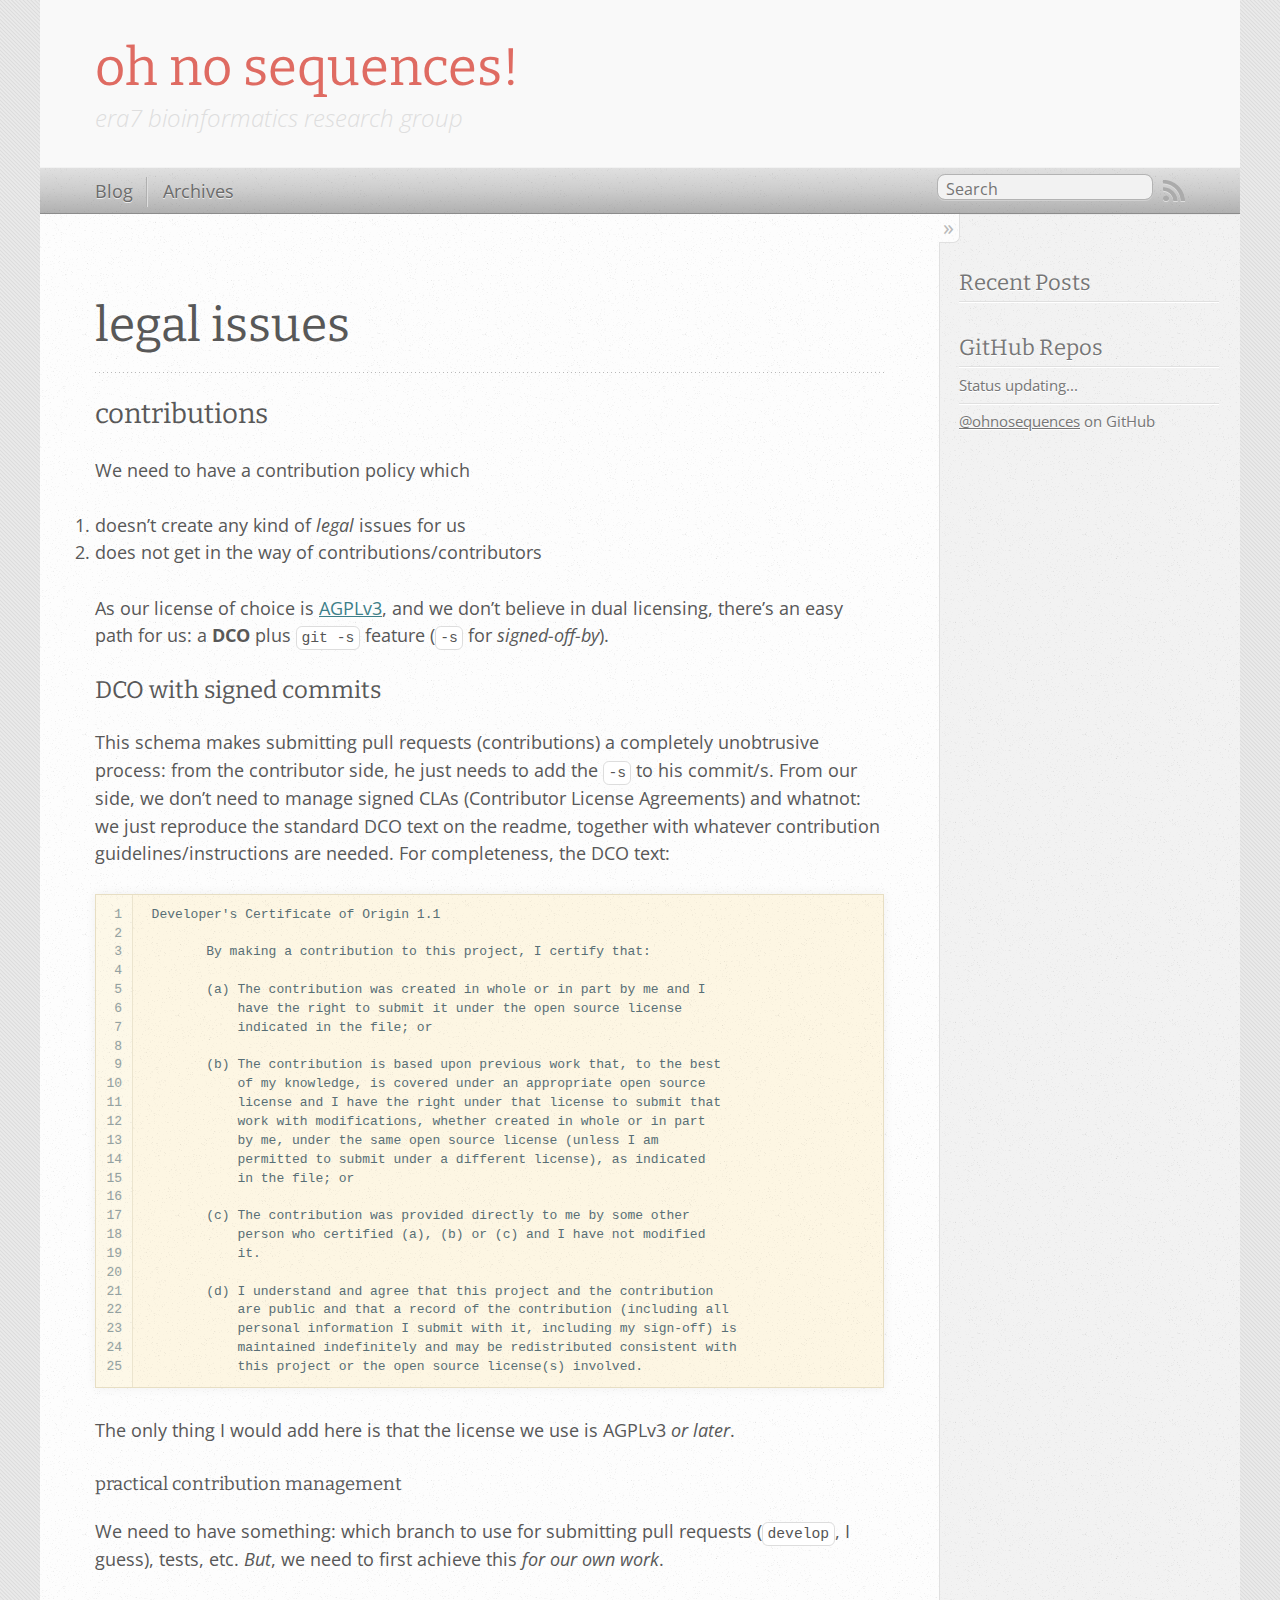
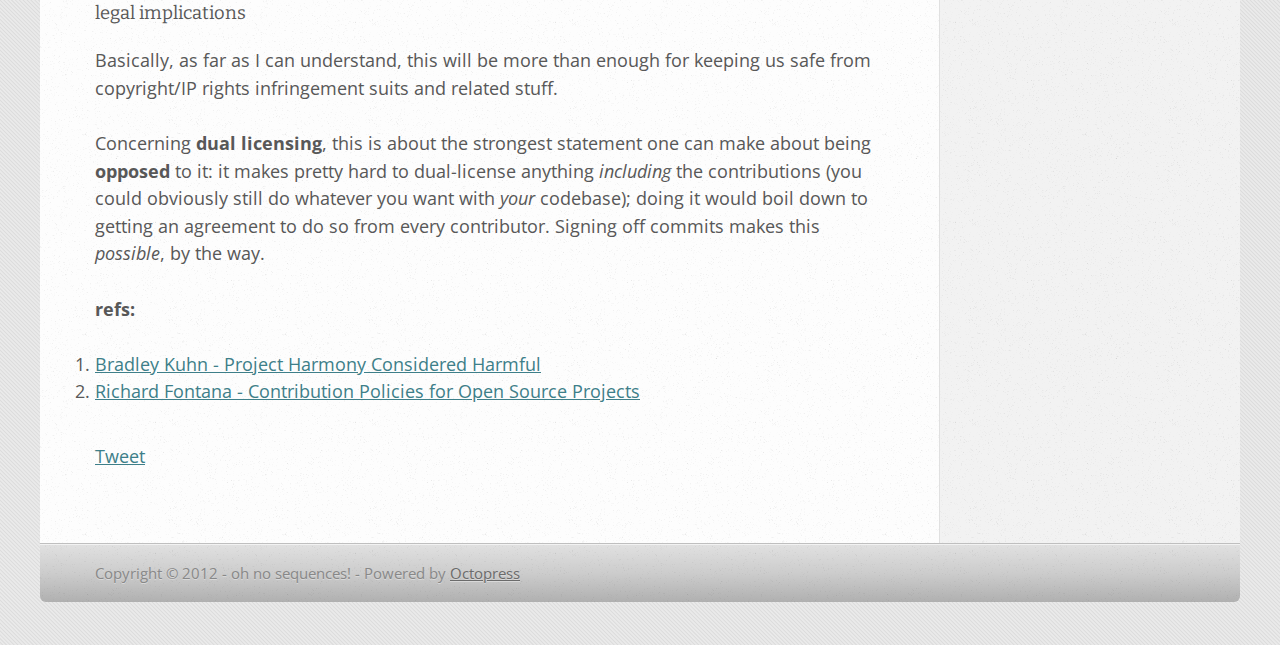
==== commit bdeef7d7: "Site updated at 2012-05-24 18:13:44 UTC" ====
--- a/test/index.html
+++ b/test/index.html
@@ -5,12 +5,12 @@
 <!--[if (gt IE 8)|(gt IEMobile 7)|!(IEMobile)|!(IE)]><!--><html class="no-js" lang="en"><!--<![endif]-->
 <head>
   <meta charset="utf-8">
-  <title>test - oh no sequences!</title>
+  <title>legal issues - oh no sequences!</title>
   <meta name="author" content="oh no sequences!">
 
   
-  <meta name="description" content="test May 24th, 2012 legal issues contributions We need to have a contribution policy which doesn&#8217;t create any kind of legal issues for us
-does &hellip;">
+  <meta name="description" content="legal issues contributions We need to have a contribution policy which doesn&#8217;t create any kind of legal issues for us
+does not get in the way &hellip;">
   
 
   <!-- http://t.co/dKP3o1e -->
@@ -27,8 +27,9 @@
   <script src="/javascripts/octopress.js" type="text/javascript"></script>
   <link href="/atom.xml" rel="alternate" title="oh no sequences!" type="application/atom+xml">
   <!--Fonts from Google"s Web font directory at http://google.com/webfonts -->
-<link href="http://fonts.googleapis.com/css?family=PT+Serif:regular,italic,bold,bolditalic" rel="stylesheet" type="text/css">
-<link href="http://fonts.googleapis.com/css?family=PT+Sans:regular,italic,bold,bolditalic" rel="stylesheet" type="text/css">
+<link href='http://fonts.googleapis.com/css?family=Open+Sans:600italic,300italic,400,400italic,600,300' rel='stylesheet' type='text/css'>
+<link href='http://fonts.googleapis.com/css?family=Bree+Serif' rel='stylesheet' type='text/css'>
+<link href='http://fonts.googleapis.com/css?family=Bitter:400,400italic' rel='stylesheet' type='text/css'>
 
   
 
@@ -67,25 +68,11 @@
 <article role="article">
   
   <header>
-    <h1 class="entry-title">test</h1>
-    <p class="meta">
-
-
-
-
-
-
-
-
-  
-
-
-<time datetime="2012-05-24T19:10:00+02:00" pubdate data-updated="true">May 24<span>th</span>, 2012</time></p>
+    <h1 class="entry-title">legal issues</h1>
+    
   </header>
   
-  <h1>legal issues</h1>
-
-<h2>contributions</h2>
+  <h2>contributions</h2>
 
 <p>We need to have a contribution policy which</p>
 
@@ -176,23 +163,7 @@
 
   
     <footer>
-      <p class="meta">
-        
-        
-
-
-
-
-
-
-
-
-  
-
-
-<time datetime="2012-05-24T19:10:00+02:00" pubdate data-updated="true">May 24<span>th</span>, 2012</time>
-        
-      </p>
+      
       
         <div class="sharing">
   
--- a/stylesheets/screen.css
+++ b/stylesheets/screen.css
@@ -1 +1 @@
-html,body,div,span,applet,object,iframe,h1,h2,h3,h4,h5,h6,p,blockquote,pre,a,abbr,acronym,address,big,cite,code,del,dfn,em,img,ins,kbd,q,s,samp,small,strike,strong,sub,sup,tt,var,b,u,i,center,dl,dt,dd,ol,ul,li,fieldset,form,label,legend,table,caption,tbody,tfoot,thead,tr,th,td,article,aside,canvas,details,embed,figure,figcaption,footer,header,hgroup,menu,nav,output,ruby,section,summary,time,mark,audio,video{margin:0;padding:0;border:0;font-size:100%;font:inherit;vertical-align:baseline}body{line-height:1}ol,ul{list-style:none}table{border-collapse:collapse;border-spacing:0}caption,th,td{text-align:left;font-weight:normal;vertical-align:middle}q,blockquote{quotes:none}q:before,q:after,blockquote:before,blockquote:after{content:"";content:none}a img{border:none}article,aside,details,figcaption,figure,footer,header,hgroup,menu,nav,section,summary{display:block}article,aside,details,figcaption,figure,footer,header,hgroup,menu,nav,section,summary{display:block}a{color:#1863a1}a:visited{color:#751590}a:focus{color:#0181eb}a:hover{color:#0181eb}a:active{color:#01579f}aside.sidebar a{color:#1863a1}aside.sidebar a:focus{color:#0181eb}aside.sidebar a:hover{color:#0181eb}aside.sidebar a:active{color:#01579f}a{-webkit-transition:color 0.3s;-moz-transition:color 0.3s;-ms-transition:color 0.3s;-o-transition:color 0.3s;transition:color 0.3s}html{background:#252525 url('/images/line-tile.png?1337878795') top left}body>div{background:#f2f2f2 url('/images/noise.png?1337878795') top left;border-bottom:1px solid #bfbfbf}body>div>div{background:#f8f8f8 url('/images/noise.png?1337878795') top left;border-right:1px solid #e0e0e0}.heading,body>header h1,h1,h2,h3,h4,h5,h6{font-family:"PT Serif","Georgia","Helvetica Neue",Arial,sans-serif}.sans,body>header h2,article header p.meta,article>footer,#content .blog-index footer,html .gist .gist-file .gist-meta,#blog-archives a.category,#blog-archives time,aside.sidebar section,body>footer{font-family:"PT Sans","Helvetica Neue",Arial,sans-serif}.serif,body,#content .blog-index a[rel=full-article]{font-family:"PT Serif",Georgia,Times,"Times New Roman",serif}.mono,pre,code,tt,p code,li code{font-family:Menlo,Monaco,"Andale Mono","lucida console","Courier New",monospace}body>header h1{font-size:2.2em;font-family:"PT Serif","Georgia","Helvetica Neue",Arial,sans-serif;font-weight:normal;line-height:1.2em;margin-bottom:0.6667em}body>header h2{font-family:"PT Serif","Georgia","Helvetica Neue",Arial,sans-serif}body{line-height:1.5em;color:#222}h1{font-size:2.2em;line-height:1.2em}@media only screen and (min-width: 992px){body{font-size:1.15em}h1{font-size:2.6em;line-height:1.2em}}h1,h2,h3,h4,h5,h6{text-rendering:optimizelegibility;margin-bottom:1em;font-weight:bold}h2,section h1{font-size:1.5em}h3,section h2,section section h1{font-size:1.3em}h4,section h3,section section h2,section section section h1{font-size:1em}h5,section h4,section section h3{font-size:.9em}h6,section h5,section section h4,section section section h3{font-size:.8em}p,blockquote,ul,ol{margin-bottom:1.5em}ul{list-style-type:disc}ul ul{list-style-type:circle;margin-bottom:0px}ul ul ul{list-style-type:square;margin-bottom:0px}ol{list-style-type:decimal}ol ol{list-style-type:lower-alpha;margin-bottom:0px}ol ol ol{list-style-type:lower-roman;margin-bottom:0px}ul,ul ul,ul ol,ol,ol ul,ol ol{margin-left:1.3em}strong{font-weight:bold}em{font-style:italic}sup,sub{font-size:0.8em;position:relative;display:inline-block}sup{top:-0.5em}sub{bottom:-0.5em}q{font-style:italic}q:before{content:"\201C"}q:after{content:"\201D"}em,dfn{font-style:italic}strong,dfn{font-weight:bold}del,s{text-decoration:line-through}abbr,acronym{border-bottom:1px dotted;cursor:help}sub,sup{line-height:0}hr{margin-bottom:0.2em}small{font-size:.8em}big{font-size:1.2em}blockquote{font-style:italic;position:relative;font-size:1.2em;line-height:1.5em;padding-left:1em;border-left:4px solid rgba(170,170,170,0.5)}blockquote cite{font-style:italic}blockquote cite a{color:#aaa !important;word-wrap:break-word}blockquote cite:before{content:'\2014';padding-right:.3em;padding-left:.3em;color:#aaa}@media only screen and (min-width: 992px){blockquote{padding-left:1.5em;border-left-width:4px}}.pullquote-right:before,.pullquote-left:before{padding:0;border:none;content:attr(data-pullquote);float:right;width:45%;margin:.5em 0 1em 1.5em;position:relative;top:7px;font-size:1.4em;line-height:1.45em}.pullquote-left:before{float:left;margin:.5em 1.5em 1em 0}.force-wrap,article a,aside.sidebar a{white-space:-moz-pre-wrap;white-space:-pre-wrap;white-space:-o-pre-wrap;white-space:pre-wrap;word-wrap:break-word}.group,body>header,body>nav,body>footer,body #content>article,body #content>div>article,body #content>div>section,body div.pagination,aside.sidebar,#main,#content,.sidebar{*zoom:1}.group:after,body>header:after,body>nav:after,body>footer:after,body #content>article:after,body #content>div>article:after,body #content>div>section:after,body div.pagination:after,aside.sidebar:after,#main:after,#content:after,.sidebar:after{content:"";display:table;clear:both}body{-webkit-text-size-adjust:none;max-width:1200px;position:relative;margin:0 auto}body>header,body>nav,body>footer,body #content>article,body #content>div>article,body #content>div>section{padding-left:18px;padding-right:18px}@media only screen and (min-width: 480px){body>header,body>nav,body>footer,body #content>article,body #content>div>article,body #content>div>section{padding-left:25px;padding-right:25px}}@media only screen and (min-width: 768px){body>header,body>nav,body>footer,body #content>article,body #content>div>article,body #content>div>section{padding-left:35px;padding-right:35px}}@media only screen and (min-width: 992px){body>header,body>nav,body>footer,body #content>article,body #content>div>article,body #content>div>section{padding-left:55px;padding-right:55px}}body div.pagination{margin-left:18px;margin-right:18px}@media only screen and (min-width: 480px){body div.pagination{margin-left:25px;margin-right:25px}}@media only screen and (min-width: 768px){body div.pagination{margin-left:35px;margin-right:35px}}@media only screen and (min-width: 992px){body div.pagination{margin-left:55px;margin-right:55px}}body>header{font-size:1em;padding-top:1.5em;padding-bottom:1.5em}#content{overflow:hidden}#content>div,#content>article{width:100%}aside.sidebar{float:none;padding:0 18px 1px;background-color:#f7f7f7;border-top:1px solid #e0e0e0}.flex-content,article img,article video,article .flash-video,aside.sidebar img{max-width:100%;height:auto}.basic-alignment.left,article img.left,article video.left,article .left.flash-video,aside.sidebar img.left{float:left;margin-right:1.5em}.basic-alignment.right,article img.right,article video.right,article .right.flash-video,aside.sidebar img.right{float:right;margin-left:1.5em}.basic-alignment.center,article img.center,article video.center,article .center.flash-video,aside.sidebar img.center{display:block;margin:0 auto 1.5em}.basic-alignment.left,article img.left,article video.left,article .left.flash-video,aside.sidebar img.left,.basic-alignment.right,article img.right,article video.right,article .right.flash-video,aside.sidebar img.right{margin-bottom:.8em}.toggle-sidebar,.no-sidebar .toggle-sidebar{display:none}@media only screen and (min-width: 750px){body.sidebar-footer aside.sidebar{float:none;width:auto;clear:left;margin:0;padding:0 35px 1px;background-color:#f7f7f7;border-top:1px solid #eaeaea}body.sidebar-footer aside.sidebar section.odd,body.sidebar-footer aside.sidebar section.even{float:left;width:48%}body.sidebar-footer aside.sidebar section.odd{margin-left:0}body.sidebar-footer aside.sidebar section.even{margin-left:4%}body.sidebar-footer aside.sidebar.thirds section{width:30%;margin-left:5%}body.sidebar-footer aside.sidebar.thirds section.first{margin-left:0;clear:both}}body.sidebar-footer #content{margin-right:0px}body.sidebar-footer .toggle-sidebar{display:none}@media only screen and (min-width: 550px){body>header{font-size:1em}}@media only screen and (min-width: 750px){aside.sidebar{float:none;width:auto;clear:left;margin:0;padding:0 35px 1px;background-color:#f7f7f7;border-top:1px solid #eaeaea}aside.sidebar section.odd,aside.sidebar section.even{float:left;width:48%}aside.sidebar section.odd{margin-left:0}aside.sidebar section.even{margin-left:4%}aside.sidebar.thirds section{width:30%;margin-left:5%}aside.sidebar.thirds section.first{margin-left:0;clear:both}}@media only screen and (min-width: 768px){body{-webkit-text-size-adjust:auto}body>header{font-size:1.2em}#main{padding:0;margin:0 auto}#content{overflow:visible;margin-right:240px;position:relative}.no-sidebar #content{margin-right:0;border-right:0}.collapse-sidebar #content{margin-right:20px}#content>div,#content>article{padding-top:17.5px;padding-bottom:17.5px;float:left}aside.sidebar{width:210px;padding:0 15px 15px;background:none;clear:none;float:left;margin:0 -100% 0 0}aside.sidebar section{width:auto;margin-left:0}aside.sidebar section.odd,aside.sidebar section.even{float:none;width:auto;margin-left:0}.collapse-sidebar aside.sidebar{float:none;width:auto;clear:left;margin:0;padding:0 35px 1px;background-color:#f7f7f7;border-top:1px solid #eaeaea}.collapse-sidebar aside.sidebar section.odd,.collapse-sidebar aside.sidebar section.even{float:left;width:48%}.collapse-sidebar aside.sidebar section.odd{margin-left:0}.collapse-sidebar aside.sidebar section.even{margin-left:4%}.collapse-sidebar aside.sidebar.thirds section{width:30%;margin-left:5%}.collapse-sidebar aside.sidebar.thirds section.first{margin-left:0;clear:both}}@media only screen and (min-width: 992px){body>header{font-size:1.3em}#content{margin-right:300px}#content>div,#content>article{padding-top:27.5px;padding-bottom:27.5px}aside.sidebar{width:260px;padding:1.2em 20px 20px}.collapse-sidebar aside.sidebar{padding-left:55px;padding-right:55px}}@media only screen and (min-width: 768px){ul,ol{margin-left:0}}body>header{background:#333}body>header h1{display:inline-block;margin:0}body>header h1 a,body>header h1 a:visited,body>header h1 a:hover{color:#f2f2f2;text-decoration:none}body>header h2{margin:.2em 0 0;font-size:1em;color:#aaa;font-weight:normal}body>nav{position:relative;background-color:#ccc;background:url('/images/noise.png?1337878795'),-webkit-gradient(linear, 50% 0%, 50% 100%, color-stop(0%, #e0e0e0), color-stop(50%, #cccccc), color-stop(100%, #b0b0b0));background:url('/images/noise.png?1337878795'),-webkit-linear-gradient(#e0e0e0,#cccccc,#b0b0b0);background:url('/images/noise.png?1337878795'),-moz-linear-gradient(#e0e0e0,#cccccc,#b0b0b0);background:url('/images/noise.png?1337878795'),-o-linear-gradient(#e0e0e0,#cccccc,#b0b0b0);background:url('/images/noise.png?1337878795'),-ms-linear-gradient(#e0e0e0,#cccccc,#b0b0b0);background:url('/images/noise.png?1337878795'),linear-gradient(#e0e0e0,#cccccc,#b0b0b0);border-top:1px solid #f2f2f2;border-bottom:1px solid #8c8c8c;padding-top:.35em;padding-bottom:.35em}body>nav form{-webkit-background-clip:padding;-moz-background-clip:padding;background-clip:padding-box;margin:0;padding:0}body>nav form .search{padding:.3em .5em 0;font-size:.85em;font-family:"PT Sans","Helvetica Neue",Arial,sans-serif;line-height:1.1em;width:95%;-webkit-border-radius:0.5em;-moz-border-radius:0.5em;-ms-border-radius:0.5em;-o-border-radius:0.5em;border-radius:0.5em;-webkit-background-clip:padding;-moz-background-clip:padding;background-clip:padding-box;-webkit-box-shadow:#d1d1d1 0 1px;-moz-box-shadow:#d1d1d1 0 1px;box-shadow:#d1d1d1 0 1px;background-color:#f2f2f2;border:1px solid #b3b3b3;color:#888}body>nav form .search:focus{color:#444;border-color:#80b1df;-webkit-box-shadow:#80b1df 0 0 4px,#80b1df 0 0 3px inset;-moz-box-shadow:#80b1df 0 0 4px,#80b1df 0 0 3px inset;box-shadow:#80b1df 0 0 4px,#80b1df 0 0 3px inset;background-color:#fff;outline:none}body>nav fieldset[role=search]{float:right;width:48%}body>nav fieldset.mobile-nav{float:left;width:48%}body>nav fieldset.mobile-nav select{width:100%;font-size:.8em;border:1px solid #888}body>nav ul{display:none}@media only screen and (min-width: 550px){body>nav{font-size:.9em}body>nav ul{margin:0;padding:0;border:0;overflow:hidden;*zoom:1;float:left;display:block;padding-top:.15em}body>nav ul li{list-style-image:none;list-style-type:none;margin-left:0;white-space:nowrap;display:inline;float:left;padding-left:0;padding-right:0}body>nav ul li:first-child,body>nav ul li.first{padding-left:0}body>nav ul li:last-child{padding-right:0}body>nav ul li.last{padding-right:0}body>nav ul.subscription{margin-left:.8em;float:right}body>nav ul.subscription li:last-child a{padding-right:0}body>nav ul li{margin:0}body>nav a{color:#6b6b6b;font-family:"PT Sans","Helvetica Neue",Arial,sans-serif;text-shadow:#ebebeb 0 1px;float:left;text-decoration:none;font-size:1.1em;padding:.1em 0;line-height:1.5em}body>nav a:visited{color:#6b6b6b}body>nav a:hover{color:#2b2b2b}body>nav li+li{border-left:1px solid #b0b0b0;margin-left:.8em}body>nav li+li a{padding-left:.8em;border-left:1px solid #dedede}body>nav form{float:right;text-align:left;padding-left:.8em;width:175px}body>nav form .search{width:93%;font-size:.95em;line-height:1.2em}body>nav ul[data-subscription$=email]+form{width:97px}body>nav ul[data-subscription$=email]+form .search{width:91%}body>nav fieldset.mobile-nav{display:none}body>nav fieldset[role=search]{width:99%}}@media only screen and (min-width: 992px){body>nav form{width:215px}body>nav ul[data-subscription$=email]+form{width:147px}}.no-placeholder body>nav .search{background:#f2f2f2 url('/images/search.png?1337878795') 0.3em 0.25em no-repeat;text-indent:1.3em}@media only screen and (min-width: 550px){.maskImage body>nav ul[data-subscription$=email]+form{width:123px}}@media only screen and (min-width: 992px){.maskImage body>nav ul[data-subscription$=email]+form{width:173px}}.maskImage ul.subscription{position:relative;top:.2em}.maskImage ul.subscription li,.maskImage ul.subscription a{border:0;padding:0}.maskImage a[rel=subscribe-rss]{position:relative;top:0px;text-indent:-999999em;background-color:#dedede;border:0;padding:0}.maskImage a[rel=subscribe-rss],.maskImage a[rel=subscribe-rss]:after{-webkit-mask-image:url('/images/rss.png?1337878795');-moz-mask-image:url('/images/rss.png?1337878795');-ms-mask-image:url('/images/rss.png?1337878795');-o-mask-image:url('/images/rss.png?1337878795');mask-image:url('/images/rss.png?1337878795');-webkit-mask-repeat:no-repeat;-moz-mask-repeat:no-repeat;-ms-mask-repeat:no-repeat;-o-mask-repeat:no-repeat;mask-repeat:no-repeat;width:22px;height:22px}.maskImage a[rel=subscribe-rss]:after{content:"";position:absolute;top:-1px;left:0;background-color:#ababab}.maskImage a[rel=subscribe-rss]:hover:after{background-color:#9e9e9e}.maskImage a[rel=subscribe-email]{position:relative;top:0px;text-indent:-999999em;background-color:#dedede;border:0;padding:0}.maskImage a[rel=subscribe-email],.maskImage a[rel=subscribe-email]:after{-webkit-mask-image:url('/images/email.png?1337878795');-moz-mask-image:url('/images/email.png?1337878795');-ms-mask-image:url('/images/email.png?1337878795');-o-mask-image:url('/images/email.png?1337878795');mask-image:url('/images/email.png?1337878795');-webkit-mask-repeat:no-repeat;-moz-mask-repeat:no-repeat;-ms-mask-repeat:no-repeat;-o-mask-repeat:no-repeat;mask-repeat:no-repeat;width:28px;height:22px}.maskImage a[rel=subscribe-email]:after{content:"";position:absolute;top:-1px;left:0;background-color:#ababab}.maskImage a[rel=subscribe-email]:hover:after{background-color:#9e9e9e}article{padding-top:1em}article header{position:relative;padding-top:2em;padding-bottom:1em;margin-bottom:1em;background:url('[data-uri]') bottom left repeat-x}article header h1{margin:0}article header h1 a{text-decoration:none}article header h1 a:hover{text-decoration:underline}article header p{font-size:.9em;color:#aaa;margin:0}article header p.meta{text-transform:uppercase;position:absolute;top:0}@media only screen and (min-width: 768px){article header{margin-bottom:1.5em;padding-bottom:1em;background:url('[data-uri]') bottom left repeat-x}}article h2{padding-top:0.8em;background:url('[data-uri]') top left repeat-x}.entry-content article h2:first-child,article header+h2{padding-top:0}article h2:first-child,article header+h2{background:none}article .feature{padding-top:.5em;margin-bottom:1em;padding-bottom:1em;background:url('[data-uri]') bottom left repeat-x;font-size:2.0em;font-style:italic;line-height:1.3em}article img,article video,article .flash-video{-webkit-border-radius:0.3em;-moz-border-radius:0.3em;-ms-border-radius:0.3em;-o-border-radius:0.3em;border-radius:0.3em;-webkit-box-shadow:rgba(0,0,0,0.15) 0 1px 4px;-moz-box-shadow:rgba(0,0,0,0.15) 0 1px 4px;box-shadow:rgba(0,0,0,0.15) 0 1px 4px;-webkit-box-sizing:border-box;-moz-box-sizing:border-box;box-sizing:border-box;border:#fff 0.5em solid}article video,article .flash-video{margin:0 auto 1.5em}article video{display:block;width:100%}article .flash-video>div{position:relative;display:block;padding-bottom:56.25%;padding-top:1px;height:0;overflow:hidden}article .flash-video>div iframe,article .flash-video>div object,article .flash-video>div embed{position:absolute;top:0;left:0;width:100%;height:100%}article>footer{padding-bottom:2.5em;margin-top:2em}article>footer p.meta{margin-bottom:.8em;font-size:.85em;clear:both;overflow:hidden}.blog-index article+article{background:url('[data-uri]') top left repeat-x}#content .blog-index{padding-top:0;padding-bottom:0}#content .blog-index article{padding-top:2em}#content .blog-index article header{background:none;padding-bottom:0}#content .blog-index article h1{font-size:2.2em}#content .blog-index article h1 a{color:inherit}#content .blog-index article h1 a:hover{color:#0181eb}#content .blog-index a[rel=full-article]{background:#ebebeb;display:inline-block;padding:.4em .8em;margin-right:.5em;text-decoration:none;color:#666;-webkit-transition:background-color 0.5s;-moz-transition:background-color 0.5s;-ms-transition:background-color 0.5s;-o-transition:background-color 0.5s;transition:background-color 0.5s}#content .blog-index a[rel=full-article]:hover{background:#0181eb;text-shadow:none;color:#f8f8f8}#content .blog-index footer{margin-top:1em}.separator,article>footer .byline+time:before,article>footer time+time:before,article>footer .comments:before,article>footer .byline ~ .categories:before{content:"\2022 ";padding:0 .4em 0 .2em;display:inline-block}#content div.pagination{text-align:center;font-size:.95em;position:relative;background:url('[data-uri]') top left repeat-x;padding-top:1.5em;padding-bottom:1.5em}#content div.pagination a{text-decoration:none;color:#aaa}#content div.pagination a.prev{position:absolute;left:0}#content div.pagination a.next{position:absolute;right:0}#content div.pagination a:hover{color:#0181eb}#content div.pagination a[href*=archive]:before,#content div.pagination a[href*=archive]:after{content:'\2014';padding:0 .3em}p.meta+.sharing{padding-top:1em;padding-left:0;background:url('[data-uri]') top left repeat-x}#fb-root{display:none}.highlight,html .gist .gist-file .gist-syntax .gist-highlight{border:1px solid #05232b !important}.highlight table td.code,html .gist .gist-file .gist-syntax .gist-highlight table td.code{width:100%}.highlight .line-numbers,html .gist .gist-file .gist-syntax .gist-highlight .line-numbers{text-align:right;font-size:13px;line-height:1.45em;background:#073642 url('/images/noise.png?1337878795') top left !important;border-right:1px solid #00232c !important;-webkit-box-shadow:#083e4b -1px 0 inset;-moz-box-shadow:#083e4b -1px 0 inset;box-shadow:#083e4b -1px 0 inset;text-shadow:#021014 0 -1px;padding:.8em !important;-webkit-border-radius:0;-moz-border-radius:0;-ms-border-radius:0;-o-border-radius:0;border-radius:0}.highlight .line-numbers span,html .gist .gist-file .gist-syntax .gist-highlight .line-numbers span{color:#586e75 !important}figure.code,.gist-file,pre{-webkit-box-shadow:rgba(0,0,0,0.06) 0 0 10px;-moz-box-shadow:rgba(0,0,0,0.06) 0 0 10px;box-shadow:rgba(0,0,0,0.06) 0 0 10px}figure.code .highlight pre,.gist-file .highlight pre,pre .highlight pre{-webkit-box-shadow:none;-moz-box-shadow:none;box-shadow:none}html .gist .gist-file{margin-bottom:1.8em;position:relative;border:none;padding-top:26px !important}html .gist .gist-file .gist-syntax{border-bottom:0 !important;background:none !important}html .gist .gist-file .gist-syntax .gist-highlight{background:#002b36 !important}html .gist .gist-file .gist-meta{padding:.6em 0.8em;border:1px solid #083e4b !important;color:#586e75;font-size:.7em !important;background:#073642 url('/images/noise.png?1337878795') top left;line-height:1.5em}html .gist .gist-file .gist-meta a{color:#75878b !important;text-decoration:none}html .gist .gist-file .gist-meta a:hover{text-decoration:underline}html .gist .gist-file .gist-meta a:hover{color:#93a1a1 !important}html .gist .gist-file .gist-meta a[href*='#file']{position:absolute;top:0;left:0;right:-10px;color:#474747 !important}html .gist .gist-file .gist-meta a[href*='#file']:hover{color:#1863a1 !important}html .gist .gist-file .gist-meta a[href*=raw]{top:.4em}pre{background:#002b36 url('/images/noise.png?1337878795') top left;-webkit-border-radius:0.4em;-moz-border-radius:0.4em;-ms-border-radius:0.4em;-o-border-radius:0.4em;border-radius:0.4em;border:1px solid #05232b;line-height:1.45em;font-size:13px;margin-bottom:2.1em;padding:.8em 1em;color:#93a1a1;overflow:auto}h3.filename+pre{-moz-border-radius-topleft:0px;-webkit-border-top-left-radius:0px;-ms-border-top-left-radius:0px;-o-border-top-left-radius:0px;border-top-left-radius:0px;-moz-border-radius-topright:0px;-webkit-border-top-right-radius:0px;-ms-border-top-right-radius:0px;-o-border-top-right-radius:0px;border-top-right-radius:0px}p code,li code{display:inline-block;white-space:no-wrap;background:#fff;font-size:.8em;line-height:1.5em;color:#555;border:1px solid #ddd;-webkit-border-radius:0.4em;-moz-border-radius:0.4em;-ms-border-radius:0.4em;-o-border-radius:0.4em;border-radius:0.4em;padding:0 .3em;margin:-1px 0}p pre code,li pre code{font-size:1em !important;background:none;border:none}.pre-code,html .gist .gist-file .gist-syntax .gist-highlight pre,.highlight code{font-family:Menlo,Monaco,"Andale Mono","lucida console","Courier New",monospace !important;overflow:scroll;overflow-y:hidden;display:block;padding:.8em !important;overflow-x:auto;line-height:1.45em;background:#002b36 url('/images/noise.png?1337878795') top left !important;color:#93a1a1 !important}.pre-code *::-moz-selection,html .gist .gist-file .gist-syntax .gist-highlight pre *::-moz-selection,.highlight code *::-moz-selection{background:#386774;color:inherit;text-shadow:#002b36 0 1px}.pre-code *::-webkit-selection,html .gist .gist-file .gist-syntax .gist-highlight pre *::-webkit-selection,.highlight code *::-webkit-selection{background:#386774;color:inherit;text-shadow:#002b36 0 1px}.pre-code *::selection,html .gist .gist-file .gist-syntax .gist-highlight pre *::selection,.highlight code *::selection{background:#386774;color:inherit;text-shadow:#002b36 0 1px}.pre-code span,html .gist .gist-file .gist-syntax .gist-highlight pre span,.highlight code span{color:#93a1a1 !important}.pre-code span,html .gist .gist-file .gist-syntax .gist-highlight pre span,.highlight code span{font-style:normal !important;font-weight:normal !important}.pre-code .c,html .gist .gist-file .gist-syntax .gist-highlight pre .c,.highlight code .c{color:#586e75 !important;font-style:italic !important}.pre-code .cm,html .gist .gist-file .gist-syntax .gist-highlight pre .cm,.highlight code .cm{color:#586e75 !important;font-style:italic !important}.pre-code .cp,html .gist .gist-file .gist-syntax .gist-highlight pre .cp,.highlight code .cp{color:#586e75 !important;font-style:italic !important}.pre-code .c1,html .gist .gist-file .gist-syntax .gist-highlight pre .c1,.highlight code .c1{color:#586e75 !important;font-style:italic !important}.pre-code .cs,html .gist .gist-file .gist-syntax .gist-highlight pre .cs,.highlight code .cs{color:#586e75 !important;font-weight:bold !important;font-style:italic !important}.pre-code .err,html .gist .gist-file .gist-syntax .gist-highlight pre .err,.highlight code .err{color:#dc322f !important;background:none !important}.pre-code .k,html .gist .gist-file .gist-syntax .gist-highlight pre .k,.highlight code .k{color:#cb4b16 !important}.pre-code .o,html .gist .gist-file .gist-syntax .gist-highlight pre .o,.highlight code .o{color:#93a1a1 !important;font-weight:bold !important}.pre-code .p,html .gist .gist-file .gist-syntax .gist-highlight pre .p,.highlight code .p{color:#93a1a1 !important}.pre-code .ow,html .gist .gist-file .gist-syntax .gist-highlight pre .ow,.highlight code .ow{color:#2aa198 !important;font-weight:bold !important}.pre-code .gd,html .gist .gist-file .gist-syntax .gist-highlight pre .gd,.highlight code .gd{color:#93a1a1 !important;background-color:#372c34 !important;display:inline-block}.pre-code .gd .x,html .gist .gist-file .gist-syntax .gist-highlight pre .gd .x,.highlight code .gd .x{color:#93a1a1 !important;background-color:#4d2d33 !important;display:inline-block}.pre-code .ge,html .gist .gist-file .gist-syntax .gist-highlight pre .ge,.highlight code .ge{color:#93a1a1 !important;font-style:italic !important}.pre-code .gh,html .gist .gist-file .gist-syntax .gist-highlight pre .gh,.highlight code .gh{color:#586e75 !important}.pre-code .gi,html .gist .gist-file .gist-syntax .gist-highlight pre .gi,.highlight code .gi{color:#93a1a1 !important;background-color:#1a412b !important;display:inline-block}.pre-code .gi .x,html .gist .gist-file .gist-syntax .gist-highlight pre .gi .x,.highlight code .gi .x{color:#93a1a1 !important;background-color:#355720 !important;display:inline-block}.pre-code .gs,html .gist .gist-file .gist-syntax .gist-highlight pre .gs,.highlight code .gs{color:#93a1a1 !important;font-weight:bold !important}.pre-code .gu,html .gist .gist-file .gist-syntax .gist-highlight pre .gu,.highlight code .gu{color:#6c71c4 !important}.pre-code .kc,html .gist .gist-file .gist-syntax .gist-highlight pre .kc,.highlight code .kc{color:#859900 !important;font-weight:bold !important}.pre-code .kd,html .gist .gist-file .gist-syntax .gist-highlight pre .kd,.highlight code .kd{color:#268bd2 !important}.pre-code .kp,html .gist .gist-file .gist-syntax .gist-highlight pre .kp,.highlight code .kp{color:#cb4b16 !important;font-weight:bold !important}.pre-code .kr,html .gist .gist-file .gist-syntax .gist-highlight pre .kr,.highlight code .kr{color:#d33682 !important;font-weight:bold !important}.pre-code .kt,html .gist .gist-file .gist-syntax .gist-highlight pre .kt,.highlight code .kt{color:#2aa198 !important}.pre-code .n,html .gist .gist-file .gist-syntax .gist-highlight pre .n,.highlight code .n{color:#268bd2 !important}.pre-code .na,html .gist .gist-file .gist-syntax .gist-highlight pre .na,.highlight code .na{color:#268bd2 !important}.pre-code .nb,html .gist .gist-file .gist-syntax .gist-highlight pre .nb,.highlight code .nb{color:#859900 !important}.pre-code .nc,html .gist .gist-file .gist-syntax .gist-highlight pre .nc,.highlight code .nc{color:#d33682 !important}.pre-code .no,html .gist .gist-file .gist-syntax .gist-highlight pre .no,.highlight code .no{color:#b58900 !important}.pre-code .nl,html .gist .gist-file .gist-syntax .gist-highlight pre .nl,.highlight code .nl{color:#859900 !important}.pre-code .ne,html .gist .gist-file .gist-syntax .gist-highlight pre .ne,.highlight code .ne{color:#268bd2 !important;font-weight:bold !important}.pre-code .nf,html .gist .gist-file .gist-syntax .gist-highlight pre .nf,.highlight code .nf{color:#268bd2 !important;font-weight:bold !important}.pre-code .nn,html .gist .gist-file .gist-syntax .gist-highlight pre .nn,.highlight code .nn{color:#b58900 !important}.pre-code .nt,html .gist .gist-file .gist-syntax .gist-highlight pre .nt,.highlight code .nt{color:#268bd2 !important;font-weight:bold !important}.pre-code .nx,html .gist .gist-file .gist-syntax .gist-highlight pre .nx,.highlight code .nx{color:#b58900 !important}.pre-code .vg,html .gist .gist-file .gist-syntax .gist-highlight pre .vg,.highlight code .vg{color:#268bd2 !important}.pre-code .vi,html .gist .gist-file .gist-syntax .gist-highlight pre .vi,.highlight code .vi{color:#268bd2 !important}.pre-code .nv,html .gist .gist-file .gist-syntax .gist-highlight pre .nv,.highlight code .nv{color:#268bd2 !important}.pre-code .mf,html .gist .gist-file .gist-syntax .gist-highlight pre .mf,.highlight code .mf{color:#2aa198 !important}.pre-code .m,html .gist .gist-file .gist-syntax .gist-highlight pre .m,.highlight code .m{color:#2aa198 !important}.pre-code .mh,html .gist .gist-file .gist-syntax .gist-highlight pre .mh,.highlight code .mh{color:#2aa198 !important}.pre-code .mi,html .gist .gist-file .gist-syntax .gist-highlight pre .mi,.highlight code .mi{color:#2aa198 !important}.pre-code .s,html .gist .gist-file .gist-syntax .gist-highlight pre .s,.highlight code .s{color:#2aa198 !important}.pre-code .sd,html .gist .gist-file .gist-syntax .gist-highlight pre .sd,.highlight code .sd{color:#2aa198 !important}.pre-code .s2,html .gist .gist-file .gist-syntax .gist-highlight pre .s2,.highlight code .s2{color:#2aa198 !important}.pre-code .se,html .gist .gist-file .gist-syntax .gist-highlight pre .se,.highlight code .se{color:#dc322f !important}.pre-code .si,html .gist .gist-file .gist-syntax .gist-highlight pre .si,.highlight code .si{color:#268bd2 !important}.pre-code .sr,html .gist .gist-file .gist-syntax .gist-highlight pre .sr,.highlight code .sr{color:#2aa198 !important}.pre-code .s1,html .gist .gist-file .gist-syntax .gist-highlight pre .s1,.highlight code .s1{color:#2aa198 !important}.pre-code div .gd,html .gist .gist-file .gist-syntax .gist-highlight pre div .gd,.highlight code div .gd,.pre-code div .gd .x,html .gist .gist-file .gist-syntax .gist-highlight pre div .gd .x,.highlight code div .gd .x,.pre-code div .gi,html .gist .gist-file .gist-syntax .gist-highlight pre div .gi,.highlight code div .gi,.pre-code div .gi .x,html .gist .gist-file .gist-syntax .gist-highlight pre div .gi .x,.highlight code div .gi .x{display:inline-block;width:100%}.highlight,.gist-highlight{margin-bottom:1.8em;background:#002b36;overflow-y:hidden;overflow-x:auto}.highlight pre,.gist-highlight pre{background:none;-webkit-border-radius:none;-moz-border-radius:none;-ms-border-radius:none;-o-border-radius:none;border-radius:none;border:none;padding:0;margin-bottom:0}pre::-webkit-scrollbar,.highlight::-webkit-scrollbar,.gist-highlight::-webkit-scrollbar{height:.5em;background:rgba(255,255,255,0.15)}pre::-webkit-scrollbar-thumb:horizontal,.highlight::-webkit-scrollbar-thumb:horizontal,.gist-highlight::-webkit-scrollbar-thumb:horizontal{background:rgba(255,255,255,0.2);-webkit-border-radius:4px;border-radius:4px}.highlight code{background:#000}figure.code{background:none;padding:0;border:0;margin-bottom:1.5em}figure.code pre{margin-bottom:0}figure.code figcaption{position:relative}figure.code .highlight{margin-bottom:0}.code-title,html .gist .gist-file .gist-meta a[href*='#file'],h3.filename,figure.code figcaption{text-align:center;font-size:13px;line-height:2em;text-shadow:#cbcccc 0 1px 0;color:#474747;font-weight:normal;margin-bottom:0;-moz-border-radius-topleft:5px;-webkit-border-top-left-radius:5px;-ms-border-top-left-radius:5px;-o-border-top-left-radius:5px;border-top-left-radius:5px;-moz-border-radius-topright:5px;-webkit-border-top-right-radius:5px;-ms-border-top-right-radius:5px;-o-border-top-right-radius:5px;border-top-right-radius:5px;font-family:"Helvetica Neue", Arial, "Lucida Grande", "Lucida Sans Unicode", Lucida, sans-serif;background:#aaa url('/images/code_bg.png?1337878795') top repeat-x;border:1px solid #565656;border-top-color:#cbcbcb;border-left-color:#a5a5a5;border-right-color:#a5a5a5;border-bottom:0}.download-source,html .gist .gist-file .gist-meta a[href*=raw],figure.code figcaption a{position:absolute;right:.8em;text-decoration:none;color:#666 !important;z-index:1;font-size:13px;text-shadow:#cbcccc 0 1px 0;padding-left:3em}.download-source:hover,html .gist .gist-file .gist-meta a[href*=raw]:hover,figure.code figcaption a:hover{text-decoration:underline}#archive #content>div,#archive #content>div>article{padding-top:0}#blog-archives{color:#aaa}#blog-archives article{padding:1em 0 1em;position:relative;background:url('[data-uri]') bottom left repeat-x}#blog-archives article:last-child{background:none}#blog-archives article footer{padding:0;margin:0}#blog-archives h1{color:#222;margin-bottom:.3em}#blog-archives h2{display:none}#blog-archives h1{font-size:1.5em}#blog-archives h1 a{text-decoration:none;color:inherit;font-weight:normal;display:inline-block}#blog-archives h1 a:hover{text-decoration:underline}#blog-archives h1 a:hover{color:#0181eb}#blog-archives a.category,#blog-archives time{color:#aaa}#blog-archives .entry-content{display:none}#blog-archives time{font-size:.9em;line-height:1.2em}#blog-archives time .month,#blog-archives time .day{display:inline-block}#blog-archives time .month{text-transform:uppercase}#blog-archives p{margin-bottom:1em}#blog-archives a,#blog-archives .entry-content a{color:inherit}#blog-archives a:hover,#blog-archives .entry-content a:hover{color:#0181eb}#blog-archives a:hover{color:#0181eb}@media only screen and (min-width: 550px){#blog-archives article{margin-left:5em}#blog-archives h2{margin-bottom:.3em;font-weight:normal;display:inline-block;position:relative;top:-1px;float:left}#blog-archives h2:first-child{padding-top:.75em}#blog-archives time{position:absolute;text-align:right;left:0em;top:1.8em}#blog-archives .year{display:none}#blog-archives article{padding-left:4.5em;padding-bottom:.7em}#blog-archives a.category{line-height:1.1em}}#content>.category article{margin-left:0;padding-left:6.8em}#content>.category .year{display:inline}.side-shadow-border,aside.sidebar section h1,aside.sidebar li{-webkit-box-shadow:#fff 0 1px;-moz-box-shadow:#fff 0 1px;box-shadow:#fff 0 1px}aside.sidebar{overflow:hidden;color:#4b4b4b;text-shadow:#fff 0 1px}aside.sidebar section{font-size:.8em;line-height:1.4em;margin-bottom:1.5em}aside.sidebar section h1{margin:1.5em 0 0;padding-bottom:.2em;border-bottom:1px solid #e0e0e0}aside.sidebar section h1+p{padding-top:.4em}aside.sidebar img{-webkit-border-radius:0.3em;-moz-border-radius:0.3em;-ms-border-radius:0.3em;-o-border-radius:0.3em;border-radius:0.3em;-webkit-box-shadow:rgba(0,0,0,0.15) 0 1px 4px;-moz-box-shadow:rgba(0,0,0,0.15) 0 1px 4px;box-shadow:rgba(0,0,0,0.15) 0 1px 4px;-webkit-box-sizing:border-box;-moz-box-sizing:border-box;box-sizing:border-box;border:#fff 0.3em solid}aside.sidebar ul{margin-bottom:0.5em;margin-left:0}aside.sidebar li{list-style:none;padding:.5em 0;margin:0;border-bottom:1px solid #e0e0e0}aside.sidebar li p:last-child{margin-bottom:0}aside.sidebar a{color:inherit;-webkit-transition:color 0.5s;-moz-transition:color 0.5s;-ms-transition:color 0.5s;-o-transition:color 0.5s;transition:color 0.5s}aside.sidebar:hover a{color:#1863a1}aside.sidebar:hover a:hover{color:#0181eb}.aside-alt-link,#tweets a[href*='twitter.com/search'],#pinboard_linkroll .pin-tag{color:#7e7e7e}.aside-alt-link:hover,#tweets a[href*='twitter.com/search']:hover,#pinboard_linkroll .pin-tag:hover{color:#0181eb}@media only screen and (min-width: 768px){.toggle-sidebar{outline:none;position:absolute;right:-10px;top:0;bottom:0;display:inline-block;text-decoration:none;color:#cecece;width:9px;cursor:pointer}.toggle-sidebar:hover{background:#e9e9e9;background:-webkit-gradient(linear, 0% 50%, 100% 50%, color-stop(0%, rgba(224,224,224,0.5)), color-stop(100%, rgba(224,224,224,0)));background:-webkit-linear-gradient(left, rgba(224,224,224,0.5),rgba(224,224,224,0));background:-moz-linear-gradient(left, rgba(224,224,224,0.5),rgba(224,224,224,0));background:-o-linear-gradient(left, rgba(224,224,224,0.5),rgba(224,224,224,0));background:-ms-linear-gradient(left, rgba(224,224,224,0.5),rgba(224,224,224,0));background:linear-gradient(left, rgba(224,224,224,0.5),rgba(224,224,224,0))}.toggle-sidebar:after{position:absolute;right:-11px;top:0;width:20px;font-size:1.2em;line-height:1.1em;padding-bottom:.15em;-moz-border-radius-bottomright:0.3em;-webkit-border-bottom-right-radius:0.3em;-ms-border-bottom-right-radius:0.3em;-o-border-bottom-right-radius:0.3em;border-bottom-right-radius:0.3em;text-align:center;background:#f8f8f8 url('/images/noise.png?1337878795') top left;border-bottom:1px solid #e0e0e0;border-right:1px solid #e0e0e0;content:"\00BB";text-indent:-1px}.collapse-sidebar .toggle-sidebar{text-indent:0px;right:-20px;width:19px}.collapse-sidebar .toggle-sidebar:hover{background:#e9e9e9}.collapse-sidebar .toggle-sidebar:after{border-left:1px solid #e0e0e0;text-shadow:#fff 0 1px;content:"\00AB";left:0px;right:0;text-align:center;text-indent:0;border:0;border-right-width:0;background:none}}#tweets .loading{background:url('[data-uri]') no-repeat center 0.5em;color:#c4c4c4;text-shadow:#f8f8f8 0 1px;text-align:center;padding:2.5em 0 .5em}#tweets .loading.error{background:url('[data-uri]') no-repeat center 0.5em}#tweets p{position:relative;padding-right:1em}#tweets a[href*=status]:first-child{color:#a4a4a4;float:right;padding:0 0 .1em 1em;position:relative;right:-1.3em;text-shadow:#fff 0 1px;font-size:.7em;text-decoration:none}#tweets a[href*=status]:first-child span{font-size:1.5em}#tweets a[href*=status]:first-child:hover{color:#0181eb;text-decoration:none}#tweets a[href*='twitter.com/search']{text-decoration:none}#tweets a[href*='twitter.com/search']:hover{text-decoration:underline}.googleplus h1{-moz-box-shadow:none !important;-webkit-box-shadow:none !important;-o-box-shadow:none !important;box-shadow:none !important;border-bottom:0px none !important}.googleplus a{text-decoration:none;white-space:normal !important;line-height:32px}.googleplus a img{float:left;margin-right:0.5em;border:0 none}.googleplus-hidden{position:absolute;top:-1000em;left:-1000em}#pinboard_linkroll .pin-title,#pinboard_linkroll .pin-description{display:block;margin-bottom:.5em}#pinboard_linkroll .pin-tag{text-decoration:none}#pinboard_linkroll .pin-tag:hover{text-decoration:underline}#pinboard_linkroll .pin-tag:after{content:','}#pinboard_linkroll .pin-tag:last-child:after{content:''}.delicious-posts a.delicious-link{margin-bottom:.5em;display:block}.delicious-posts p{font-size:1em}body>footer{font-size:.8em;color:#888;text-shadow:#d9d9d9 0 1px;background-color:#ccc;background:url('/images/noise.png?1337878795'),-webkit-gradient(linear, 50% 0%, 50% 100%, color-stop(0%, #e0e0e0), color-stop(50%, #cccccc), color-stop(100%, #b0b0b0));background:url('/images/noise.png?1337878795'),-webkit-linear-gradient(#e0e0e0,#cccccc,#b0b0b0);background:url('/images/noise.png?1337878795'),-moz-linear-gradient(#e0e0e0,#cccccc,#b0b0b0);background:url('/images/noise.png?1337878795'),-o-linear-gradient(#e0e0e0,#cccccc,#b0b0b0);background:url('/images/noise.png?1337878795'),-ms-linear-gradient(#e0e0e0,#cccccc,#b0b0b0);background:url('/images/noise.png?1337878795'),linear-gradient(#e0e0e0,#cccccc,#b0b0b0);border-top:1px solid #f2f2f2;position:relative;padding-top:1em;padding-bottom:1em;margin-bottom:3em;-moz-border-radius-bottomleft:0.4em;-webkit-border-bottom-left-radius:0.4em;-ms-border-bottom-left-radius:0.4em;-o-border-bottom-left-radius:0.4em;border-bottom-left-radius:0.4em;-moz-border-radius-bottomright:0.4em;-webkit-border-bottom-right-radius:0.4em;-ms-border-bottom-right-radius:0.4em;-o-border-bottom-right-radius:0.4em;border-bottom-right-radius:0.4em;z-index:1}body>footer a{color:#6b6b6b}body>footer a:visited{color:#6b6b6b}body>footer a:hover{color:#484848}body>footer p:last-child{margin-bottom:0}
+html,body,div,span,applet,object,iframe,h1,h2,h3,h4,h5,h6,p,blockquote,pre,a,abbr,acronym,address,big,cite,code,del,dfn,em,img,ins,kbd,q,s,samp,small,strike,strong,sub,sup,tt,var,b,u,i,center,dl,dt,dd,ol,ul,li,fieldset,form,label,legend,table,caption,tbody,tfoot,thead,tr,th,td,article,aside,canvas,details,embed,figure,figcaption,footer,header,hgroup,menu,nav,output,ruby,section,summary,time,mark,audio,video{margin:0;padding:0;border:0;font-size:100%;font:inherit;vertical-align:baseline}body{line-height:1}ol,ul{list-style:none}table{border-collapse:collapse;border-spacing:0}caption,th,td{text-align:left;font-weight:normal;vertical-align:middle}q,blockquote{quotes:none}q:before,q:after,blockquote:before,blockquote:after{content:"";content:none}a img{border:none}article,aside,details,figcaption,figure,footer,header,hgroup,menu,nav,section,summary{display:block}article,aside,details,figcaption,figure,footer,header,hgroup,menu,nav,section,summary{display:block}a{color:#3e7f89}a:visited{color:#c36b64}a:focus{color:#2fb6cb}a:hover{color:#2fb6cb}a:active{color:#207f8d}aside.sidebar a{color:#3e7f89}aside.sidebar a:focus{color:#2fb6cb}aside.sidebar a:hover{color:#2fb6cb}aside.sidebar a:active{color:#207f8d}a{-webkit-transition:color 0.3s;-moz-transition:color 0.3s;-ms-transition:color 0.3s;-o-transition:color 0.3s;transition:color 0.3s}html{background:#eaeaea url('/images/line-tile.png?1337878795') top left}body>div{background:#f2f2f2 url('/images/noise.png?1337878795') top left;border-bottom:1px solid #bfbfbf}body>div>div{background:#fdfdfd url('/images/noise.png?1337878795') top left;border-right:1px solid #e0e0e0}.heading,body>header h1,h1,h2,h3,h4,h5,h6{font-family:"Bitter",sans-serif}.sans,body>header h2,article header p.meta,article>footer,#content .blog-index footer,html .gist .gist-file .gist-meta,#blog-archives a.category,#blog-archives time,aside.sidebar section,body>footer{font-family:"Open Sans",sans-serif}.serif,body,#content .blog-index a[rel=full-article]{font-family:"Open Sans",serif}.mono,pre,code,tt,p code,li code{font-family:"Droid Sans Mono",monospace}body>header h1{font-size:2.2em;font-family:"Bitter",sans-serif;font-weight:normal;line-height:1.2em;margin-bottom:0.6667em}body>header h2{font-family:"Open Sans",sans-serif;font-style:italic;font-weight:300 !important}body{line-height:1.5em;color:#585858}h1{font-size:2.2em;line-height:1.2em}@media only screen and (min-width: 992px){body{font-size:1.15em}h1{font-size:2.6em;line-height:1.2em}}h1,h2,h3,h4,h5,h6{text-rendering:optimizelegibility;margin-bottom:1em;font-weight:normal}h2,section h1{font-size:1.5em}h3,section h2,section section h1{font-size:1.3em}h4,section h3,section section h2,section section section h1{font-size:1em}h5,section h4,section section h3{font-size:.9em}h6,section h5,section section h4,section section section h3{font-size:.8em}p,blockquote,ul,ol{margin-bottom:1.5em}ul{list-style-type:disc}ul ul{list-style-type:circle;margin-bottom:0px}ul ul ul{list-style-type:square;margin-bottom:0px}ol{list-style-type:decimal}ol ol{list-style-type:lower-alpha;margin-bottom:0px}ol ol ol{list-style-type:lower-roman;margin-bottom:0px}ul,ul ul,ul ol,ol,ol ul,ol ol{margin-left:1.3em}strong{font-weight:bold}em{font-style:italic}sup,sub{font-size:0.8em;position:relative;display:inline-block}sup{top:-0.5em}sub{bottom:-0.5em}q{font-style:italic}q:before{content:"\201C"}q:after{content:"\201D"}em,dfn{font-style:italic}strong,dfn{font-weight:bold}del,s{text-decoration:line-through}abbr,acronym{border-bottom:1px dotted;cursor:help}sub,sup{line-height:0}hr{margin-bottom:0.2em}small{font-size:.8em}big{font-size:1.2em}blockquote{font-style:italic;position:relative;font-size:1.2em;line-height:1.5em;padding-left:1em;border-left:4px solid rgba(129,129,129,0.5)}blockquote cite{font-style:italic}blockquote cite a{color:#818181 !important;word-wrap:break-word}blockquote cite:before{content:'\2014';padding-right:.3em;padding-left:.3em;color:#818181}@media only screen and (min-width: 992px){blockquote{padding-left:1.5em;border-left-width:4px}}.pullquote-right:before,.pullquote-left:before{padding:0;border:none;content:attr(data-pullquote);float:right;width:45%;margin:.5em 0 1em 1.5em;position:relative;top:7px;font-size:1.4em;line-height:1.45em}.pullquote-left:before{float:left;margin:.5em 1.5em 1em 0}.force-wrap,article a,aside.sidebar a{white-space:-moz-pre-wrap;white-space:-pre-wrap;white-space:-o-pre-wrap;white-space:pre-wrap;word-wrap:break-word}.group,body>header,body>nav,body>footer,body #content>article,body #content>div>article,body #content>div>section,body div.pagination,aside.sidebar,#main,#content,.sidebar{*zoom:1}.group:after,body>header:after,body>nav:after,body>footer:after,body #content>article:after,body #content>div>article:after,body #content>div>section:after,body div.pagination:after,aside.sidebar:after,#main:after,#content:after,.sidebar:after{content:"";display:table;clear:both}body{-webkit-text-size-adjust:none;max-width:1200px;position:relative;margin:0 auto}body>header,body>nav,body>footer,body #content>article,body #content>div>article,body #content>div>section{padding-left:18px;padding-right:18px}@media only screen and (min-width: 480px){body>header,body>nav,body>footer,body #content>article,body #content>div>article,body #content>div>section{padding-left:25px;padding-right:25px}}@media only screen and (min-width: 768px){body>header,body>nav,body>footer,body #content>article,body #content>div>article,body #content>div>section{padding-left:35px;padding-right:35px}}@media only screen and (min-width: 992px){body>header,body>nav,body>footer,body #content>article,body #content>div>article,body #content>div>section{padding-left:55px;padding-right:55px}}body div.pagination{margin-left:18px;margin-right:18px}@media only screen and (min-width: 480px){body div.pagination{margin-left:25px;margin-right:25px}}@media only screen and (min-width: 768px){body div.pagination{margin-left:35px;margin-right:35px}}@media only screen and (min-width: 992px){body div.pagination{margin-left:55px;margin-right:55px}}body>header{font-size:1em;padding-top:1.5em;padding-bottom:1.5em}#content{overflow:hidden}#content>div,#content>article{width:100%}aside.sidebar{float:none;padding:0 18px 1px;background-color:#f7f7f7;border-top:1px solid #e0e0e0}.flex-content,article img,article video,article .flash-video,aside.sidebar img{max-width:100%;height:auto}.basic-alignment.left,article img.left,article video.left,article .left.flash-video,aside.sidebar img.left{float:left;margin-right:1.5em}.basic-alignment.right,article img.right,article video.right,article .right.flash-video,aside.sidebar img.right{float:right;margin-left:1.5em}.basic-alignment.center,article img.center,article video.center,article .center.flash-video,aside.sidebar img.center{display:block;margin:0 auto 1.5em}.basic-alignment.left,article img.left,article video.left,article .left.flash-video,aside.sidebar img.left,.basic-alignment.right,article img.right,article video.right,article .right.flash-video,aside.sidebar img.right{margin-bottom:.8em}.toggle-sidebar,.no-sidebar .toggle-sidebar{display:none}@media only screen and (min-width: 750px){body.sidebar-footer aside.sidebar{float:none;width:auto;clear:left;margin:0;padding:0 35px 1px;background-color:#f7f7f7;border-top:1px solid #eaeaea}body.sidebar-footer aside.sidebar section.odd,body.sidebar-footer aside.sidebar section.even{float:left;width:48%}body.sidebar-footer aside.sidebar section.odd{margin-left:0}body.sidebar-footer aside.sidebar section.even{margin-left:4%}body.sidebar-footer aside.sidebar.thirds section{width:30%;margin-left:5%}body.sidebar-footer aside.sidebar.thirds section.first{margin-left:0;clear:both}}body.sidebar-footer #content{margin-right:0px}body.sidebar-footer .toggle-sidebar{display:none}@media only screen and (min-width: 550px){body>header{font-size:1em}}@media only screen and (min-width: 750px){aside.sidebar{float:none;width:auto;clear:left;margin:0;padding:0 35px 1px;background-color:#f7f7f7;border-top:1px solid #eaeaea}aside.sidebar section.odd,aside.sidebar section.even{float:left;width:48%}aside.sidebar section.odd{margin-left:0}aside.sidebar section.even{margin-left:4%}aside.sidebar.thirds section{width:30%;margin-left:5%}aside.sidebar.thirds section.first{margin-left:0;clear:both}}@media only screen and (min-width: 768px){body{-webkit-text-size-adjust:auto}body>header{font-size:1.2em}#main{padding:0;margin:0 auto}#content{overflow:visible;margin-right:240px;position:relative}.no-sidebar #content{margin-right:0;border-right:0}.collapse-sidebar #content{margin-right:20px}#content>div,#content>article{padding-top:17.5px;padding-bottom:17.5px;float:left}aside.sidebar{width:210px;padding:0 15px 15px;background:none;clear:none;float:left;margin:0 -100% 0 0}aside.sidebar section{width:auto;margin-left:0}aside.sidebar section.odd,aside.sidebar section.even{float:none;width:auto;margin-left:0}.collapse-sidebar aside.sidebar{float:none;width:auto;clear:left;margin:0;padding:0 35px 1px;background-color:#f7f7f7;border-top:1px solid #eaeaea}.collapse-sidebar aside.sidebar section.odd,.collapse-sidebar aside.sidebar section.even{float:left;width:48%}.collapse-sidebar aside.sidebar section.odd{margin-left:0}.collapse-sidebar aside.sidebar section.even{margin-left:4%}.collapse-sidebar aside.sidebar.thirds section{width:30%;margin-left:5%}.collapse-sidebar aside.sidebar.thirds section.first{margin-left:0;clear:both}}@media only screen and (min-width: 992px){body>header{font-size:1.3em}#content{margin-right:300px}#content>div,#content>article{padding-top:27.5px;padding-bottom:27.5px}aside.sidebar{width:260px;padding:1.2em 20px 20px}.collapse-sidebar aside.sidebar{padding-left:55px;padding-right:55px}}@media only screen and (min-width: 768px){ul,ol{margin-left:0}}body>header{background:#f9f9f9}body>header h1{display:inline-block;margin:0}body>header h1 a,body>header h1 a:visited,body>header h1 a:hover{color:#df6b62;text-decoration:none}body>header h2{margin:.2em 0 0;font-size:1em;color:#dedede;font-weight:normal}body>nav{position:relative;background-color:#ccc;background:url('/images/noise.png?1337878795'),-webkit-gradient(linear, 50% 0%, 50% 100%, color-stop(0%, #e0e0e0), color-stop(50%, #cccccc), color-stop(100%, #b0b0b0));background:url('/images/noise.png?1337878795'),-webkit-linear-gradient(#e0e0e0,#cccccc,#b0b0b0);background:url('/images/noise.png?1337878795'),-moz-linear-gradient(#e0e0e0,#cccccc,#b0b0b0);background:url('/images/noise.png?1337878795'),-o-linear-gradient(#e0e0e0,#cccccc,#b0b0b0);background:url('/images/noise.png?1337878795'),-ms-linear-gradient(#e0e0e0,#cccccc,#b0b0b0);background:url('/images/noise.png?1337878795'),linear-gradient(#e0e0e0,#cccccc,#b0b0b0);border-top:1px solid #f2f2f2;border-bottom:1px solid #8c8c8c;padding-top:.35em;padding-bottom:.35em}body>nav form{-webkit-background-clip:padding;-moz-background-clip:padding;background-clip:padding-box;margin:0;padding:0}body>nav form .search{padding:.3em .5em 0;font-size:.85em;font-family:"Open Sans",sans-serif;line-height:1.1em;width:95%;-webkit-border-radius:0.5em;-moz-border-radius:0.5em;-ms-border-radius:0.5em;-o-border-radius:0.5em;border-radius:0.5em;-webkit-background-clip:padding;-moz-background-clip:padding;background-clip:padding-box;-webkit-box-shadow:#d1d1d1 0 1px;-moz-box-shadow:#d1d1d1 0 1px;box-shadow:#d1d1d1 0 1px;background-color:#f2f2f2;border:1px solid #b3b3b3;color:#888}body>nav form .search:focus{color:#444;border-color:#80b1df;-webkit-box-shadow:#80b1df 0 0 4px,#80b1df 0 0 3px inset;-moz-box-shadow:#80b1df 0 0 4px,#80b1df 0 0 3px inset;box-shadow:#80b1df 0 0 4px,#80b1df 0 0 3px inset;background-color:#fff;outline:none}body>nav fieldset[role=search]{float:right;width:48%}body>nav fieldset.mobile-nav{float:left;width:48%}body>nav fieldset.mobile-nav select{width:100%;font-size:.8em;border:1px solid #888}body>nav ul{display:none}@media only screen and (min-width: 550px){body>nav{font-size:.9em}body>nav ul{margin:0;padding:0;border:0;overflow:hidden;*zoom:1;float:left;display:block;padding-top:.15em}body>nav ul li{list-style-image:none;list-style-type:none;margin-left:0;white-space:nowrap;display:inline;float:left;padding-left:0;padding-right:0}body>nav ul li:first-child,body>nav ul li.first{padding-left:0}body>nav ul li:last-child{padding-right:0}body>nav ul li.last{padding-right:0}body>nav ul.subscription{margin-left:.8em;float:right}body>nav ul.subscription li:last-child a{padding-right:0}body>nav ul li{margin:0}body>nav a{color:#6b6b6b;font-family:"Open Sans",sans-serif;text-shadow:#ebebeb 0 1px;float:left;text-decoration:none;font-size:1.1em;padding:.1em 0;line-height:1.5em}body>nav a:visited{color:#6b6b6b}body>nav a:hover{color:#2b2b2b}body>nav li+li{border-left:1px solid #b0b0b0;margin-left:.8em}body>nav li+li a{padding-left:.8em;border-left:1px solid #dedede}body>nav form{float:right;text-align:left;padding-left:.8em;width:175px}body>nav form .search{width:93%;font-size:.95em;line-height:1.2em}body>nav ul[data-subscription$=email]+form{width:97px}body>nav ul[data-subscription$=email]+form .search{width:91%}body>nav fieldset.mobile-nav{display:none}body>nav fieldset[role=search]{width:99%}}@media only screen and (min-width: 992px){body>nav form{width:215px}body>nav ul[data-subscription$=email]+form{width:147px}}.no-placeholder body>nav .search{background:#f2f2f2 url('/images/search.png?1337878795') 0.3em 0.25em no-repeat;text-indent:1.3em}@media only screen and (min-width: 550px){.maskImage body>nav ul[data-subscription$=email]+form{width:123px}}@media only screen and (min-width: 992px){.maskImage body>nav ul[data-subscription$=email]+form{width:173px}}.maskImage ul.subscription{position:relative;top:.2em}.maskImage ul.subscription li,.maskImage ul.subscription a{border:0;padding:0}.maskImage a[rel=subscribe-rss]{position:relative;top:0px;text-indent:-999999em;background-color:#dedede;border:0;padding:0}.maskImage a[rel=subscribe-rss],.maskImage a[rel=subscribe-rss]:after{-webkit-mask-image:url('/images/rss.png?1337878795');-moz-mask-image:url('/images/rss.png?1337878795');-ms-mask-image:url('/images/rss.png?1337878795');-o-mask-image:url('/images/rss.png?1337878795');mask-image:url('/images/rss.png?1337878795');-webkit-mask-repeat:no-repeat;-moz-mask-repeat:no-repeat;-ms-mask-repeat:no-repeat;-o-mask-repeat:no-repeat;mask-repeat:no-repeat;width:22px;height:22px}.maskImage a[rel=subscribe-rss]:after{content:"";position:absolute;top:-1px;left:0;background-color:#ababab}.maskImage a[rel=subscribe-rss]:hover:after{background-color:#9e9e9e}.maskImage a[rel=subscribe-email]{position:relative;top:0px;text-indent:-999999em;background-color:#dedede;border:0;padding:0}.maskImage a[rel=subscribe-email],.maskImage a[rel=subscribe-email]:after{-webkit-mask-image:url('/images/email.png?1337878795');-moz-mask-image:url('/images/email.png?1337878795');-ms-mask-image:url('/images/email.png?1337878795');-o-mask-image:url('/images/email.png?1337878795');mask-image:url('/images/email.png?1337878795');-webkit-mask-repeat:no-repeat;-moz-mask-repeat:no-repeat;-ms-mask-repeat:no-repeat;-o-mask-repeat:no-repeat;mask-repeat:no-repeat;width:28px;height:22px}.maskImage a[rel=subscribe-email]:after{content:"";position:absolute;top:-1px;left:0;background-color:#ababab}.maskImage a[rel=subscribe-email]:hover:after{background-color:#9e9e9e}article{padding-top:1em}article header{position:relative;padding-top:2em;padding-bottom:1em;margin-bottom:1em;background:url('[data-uri]') bottom left repeat-x}article header h1{margin:0}article header h1 a{text-decoration:none}article header h1 a:hover{text-decoration:underline}article header p{font-size:.9em;color:#818181;margin:0}article header p.meta{text-transform:uppercase;position:absolute;top:0}@media only screen and (min-width: 768px){article header{margin-bottom:1.5em;padding-bottom:1em;background:url('[data-uri]') bottom left repeat-x}}article h2{padding-top:0.8em;background:url('[data-uri]') top left repeat-x}.entry-content article h2:first-child,article header+h2{padding-top:0}article h2:first-child,article header+h2{background:none}article .feature{padding-top:.5em;margin-bottom:1em;padding-bottom:1em;background:url('[data-uri]') bottom left repeat-x;font-size:2.0em;font-style:italic;line-height:1.3em}article img,article video,article .flash-video{-webkit-border-radius:0.3em;-moz-border-radius:0.3em;-ms-border-radius:0.3em;-o-border-radius:0.3em;border-radius:0.3em;-webkit-box-shadow:rgba(0,0,0,0.15) 0 1px 4px;-moz-box-shadow:rgba(0,0,0,0.15) 0 1px 4px;box-shadow:rgba(0,0,0,0.15) 0 1px 4px;-webkit-box-sizing:border-box;-moz-box-sizing:border-box;box-sizing:border-box;border:#fff 0.5em solid}article video,article .flash-video{margin:0 auto 1.5em}article video{display:block;width:100%}article .flash-video>div{position:relative;display:block;padding-bottom:56.25%;padding-top:1px;height:0;overflow:hidden}article .flash-video>div iframe,article .flash-video>div object,article .flash-video>div embed{position:absolute;top:0;left:0;width:100%;height:100%}article>footer{padding-bottom:2.5em;margin-top:2em}article>footer p.meta{margin-bottom:.8em;font-size:.85em;clear:both;overflow:hidden}.blog-index article+article{background:url('[data-uri]') top left repeat-x}#content .blog-index{padding-top:0;padding-bottom:0}#content .blog-index article{padding-top:2em}#content .blog-index article header{background:none;padding-bottom:0}#content .blog-index article h1{font-size:2.2em}#content .blog-index article h1 a{color:inherit}#content .blog-index article h1 a:hover{color:#2fb6cb}#content .blog-index a[rel=full-article]{background:#f0f0f0;display:inline-block;padding:.4em .8em;margin-right:.5em;text-decoration:none;color:#6c6c6c;-webkit-transition:background-color 0.5s;-moz-transition:background-color 0.5s;-ms-transition:background-color 0.5s;-o-transition:background-color 0.5s;transition:background-color 0.5s}#content .blog-index a[rel=full-article]:hover{background:#2fb6cb;text-shadow:none;color:#fdfdfd}#content .blog-index footer{margin-top:1em}.separator,article>footer .byline+time:before,article>footer time+time:before,article>footer .comments:before,article>footer .byline ~ .categories:before{content:"\2022 ";padding:0 .4em 0 .2em;display:inline-block}#content div.pagination{text-align:center;font-size:.95em;position:relative;background:url('[data-uri]') top left repeat-x;padding-top:1.5em;padding-bottom:1.5em}#content div.pagination a{text-decoration:none;color:#818181}#content div.pagination a.prev{position:absolute;left:0}#content div.pagination a.next{position:absolute;right:0}#content div.pagination a:hover{color:#2fb6cb}#content div.pagination a[href*=archive]:before,#content div.pagination a[href*=archive]:after{content:'\2014';padding:0 .3em}p.meta+.sharing{padding-top:1em;padding-left:0;background:url('[data-uri]') top left repeat-x}#fb-root{display:none}.highlight,html .gist .gist-file .gist-syntax .gist-highlight{border:1px solid #e7dec3 !important}.highlight table td.code,html .gist .gist-file .gist-syntax .gist-highlight table td.code{width:100%}.highlight .line-numbers,html .gist .gist-file .gist-syntax .gist-highlight .line-numbers{text-align:right;font-size:13px;line-height:1.45em;background:#fdf8e8 url('/images/noise.png?1337878795') top left !important;border-right:1px solid #ebe4ce !important;-webkit-box-shadow:#fef9ed -1px 0 inset;-moz-box-shadow:#fef9ed -1px 0 inset;box-shadow:#fef9ed -1px 0 inset;text-shadow:#f1ecdc 0 -1px;padding:.8em !important;-webkit-border-radius:0;-moz-border-radius:0;-ms-border-radius:0;-o-border-radius:0;border-radius:0}.highlight .line-numbers span,html .gist .gist-file .gist-syntax .gist-highlight .line-numbers span{color:#93a1a1 !important}figure.code,.gist-file,pre{-webkit-box-shadow:rgba(0,0,0,0.06) 0 0 10px;-moz-box-shadow:rgba(0,0,0,0.06) 0 0 10px;box-shadow:rgba(0,0,0,0.06) 0 0 10px}figure.code .highlight pre,.gist-file .highlight pre,pre .highlight pre{-webkit-box-shadow:none;-moz-box-shadow:none;box-shadow:none}html .gist .gist-file{margin-bottom:1.8em;position:relative;border:none;padding-top:26px !important}html .gist .gist-file .gist-syntax{border-bottom:0 !important;background:none !important}html .gist .gist-file .gist-syntax .gist-highlight{background:#fdf6e3 !important}html .gist .gist-file .gist-meta{padding:.6em 0.8em;border:1px solid #f1ecdc !important;color:#93a1a1;font-size:.7em !important;background:#fef9ed url('/images/noise.png?1337878795') top left;border:1px solid #e7dec3 !important;border-top:1px solid #fef9ed !important;line-height:1.5em}html .gist .gist-file .gist-meta a{color:#75878b !important;text-decoration:none}html .gist .gist-file .gist-meta a:hover{text-decoration:underline}html .gist .gist-file .gist-meta a:hover{color:#586e75 !important}html .gist .gist-file .gist-meta a[href*='#file']{position:absolute;top:0;left:0;right:-10px;color:#474747 !important}html .gist .gist-file .gist-meta a[href*='#file']:hover{color:#3e7f89 !important}html .gist .gist-file .gist-meta a[href*=raw]{top:.4em}pre{background:#fdf6e3 url('/images/noise.png?1337878795') top left;-webkit-border-radius:0.4em;-moz-border-radius:0.4em;-ms-border-radius:0.4em;-o-border-radius:0.4em;border-radius:0.4em;border:1px solid #e7dec3;line-height:1.45em;font-size:13px;margin-bottom:2.1em;padding:.8em 1em;color:#586e75;overflow:auto}h3.filename+pre{-moz-border-radius-topleft:0px;-webkit-border-top-left-radius:0px;-ms-border-top-left-radius:0px;-o-border-top-left-radius:0px;border-top-left-radius:0px;-moz-border-radius-topright:0px;-webkit-border-top-right-radius:0px;-ms-border-top-right-radius:0px;-o-border-top-right-radius:0px;border-top-right-radius:0px}p code,li code{display:inline-block;white-space:no-wrap;background:#fff;font-size:.8em;line-height:1.5em;color:#555;border:1px solid #ddd;-webkit-border-radius:0.4em;-moz-border-radius:0.4em;-ms-border-radius:0.4em;-o-border-radius:0.4em;border-radius:0.4em;padding:0 .3em;margin:-1px 0}p pre code,li pre code{font-size:1em !important;background:none;border:none}.pre-code,html .gist .gist-file .gist-syntax .gist-highlight pre,.highlight code{font-family:"Droid Sans Mono",monospace !important;overflow:scroll;overflow-y:hidden;display:block;padding:.8em !important;overflow-x:auto;line-height:1.45em;background:#fdf6e3 url('/images/noise.png?1337878795') top left !important;color:#586e75 !important}.pre-code *::-moz-selection,html .gist .gist-file .gist-syntax .gist-highlight pre *::-moz-selection,.highlight code *::-moz-selection{background:#fff;color:inherit;text-shadow:#fdf6e3 0 1px}.pre-code *::-webkit-selection,html .gist .gist-file .gist-syntax .gist-highlight pre *::-webkit-selection,.highlight code *::-webkit-selection{background:#fff;color:inherit;text-shadow:#fdf6e3 0 1px}.pre-code *::selection,html .gist .gist-file .gist-syntax .gist-highlight pre *::selection,.highlight code *::selection{background:#fff;color:inherit;text-shadow:#fdf6e3 0 1px}.pre-code span,html .gist .gist-file .gist-syntax .gist-highlight pre span,.highlight code span{color:#586e75 !important}.pre-code span,html .gist .gist-file .gist-syntax .gist-highlight pre span,.highlight code span{font-style:normal !important;font-weight:normal !important}.pre-code .c,html .gist .gist-file .gist-syntax .gist-highlight pre .c,.highlight code .c{color:#93a1a1 !important;font-style:italic !important}.pre-code .cm,html .gist .gist-file .gist-syntax .gist-highlight pre .cm,.highlight code .cm{color:#93a1a1 !important;font-style:italic !important}.pre-code .cp,html .gist .gist-file .gist-syntax .gist-highlight pre .cp,.highlight code .cp{color:#93a1a1 !important;font-style:italic !important}.pre-code .c1,html .gist .gist-file .gist-syntax .gist-highlight pre .c1,.highlight code .c1{color:#93a1a1 !important;font-style:italic !important}.pre-code .cs,html .gist .gist-file .gist-syntax .gist-highlight pre .cs,.highlight code .cs{color:#93a1a1 !important;font-weight:bold !important;font-style:italic !important}.pre-code .err,html .gist .gist-file .gist-syntax .gist-highlight pre .err,.highlight code .err{color:#dc322f !important;background:none !important}.pre-code .k,html .gist .gist-file .gist-syntax .gist-highlight pre .k,.highlight code .k{color:#cb4b16 !important}.pre-code .o,html .gist .gist-file .gist-syntax .gist-highlight pre .o,.highlight code .o{color:#586e75 !important;font-weight:bold !important}.pre-code .p,html .gist .gist-file .gist-syntax .gist-highlight pre .p,.highlight code .p{color:#586e75 !important}.pre-code .ow,html .gist .gist-file .gist-syntax .gist-highlight pre .ow,.highlight code .ow{color:#2aa198 !important;font-weight:bold !important}.pre-code .gd,html .gist .gist-file .gist-syntax .gist-highlight pre .gd,.highlight code .gd{color:#586e75 !important;background-color:#f4c5b6 !important;display:inline-block}.pre-code .gd .x,html .gist .gist-file .gist-syntax .gist-highlight pre .gd .x,.highlight code .gd .x{color:#586e75 !important;background-color:#f1b1a4 !important;display:inline-block}.pre-code .ge,html .gist .gist-file .gist-syntax .gist-highlight pre .ge,.highlight code .ge{color:#586e75 !important;font-style:italic !important}.pre-code .gh,html .gist .gist-file .gist-syntax .gist-highlight pre .gh,.highlight code .gh{color:#93a1a1 !important}.pre-code .gi,html .gist .gist-file .gist-syntax .gist-highlight pre .gi,.highlight code .gi{color:#586e75 !important;background-color:#e5e3b5 !important;display:inline-block}.pre-code .gi .x,html .gist .gist-file .gist-syntax .gist-highlight pre .gi .x,.highlight code .gi .x{color:#586e75 !important;background-color:#cdd088 !important;display:inline-block}.pre-code .gs,html .gist .gist-file .gist-syntax .gist-highlight pre .gs,.highlight code .gs{color:#586e75 !important;font-weight:bold !important}.pre-code .gu,html .gist .gist-file .gist-syntax .gist-highlight pre .gu,.highlight code .gu{color:#6c71c4 !important}.pre-code .kc,html .gist .gist-file .gist-syntax .gist-highlight pre .kc,.highlight code .kc{color:#859900 !important;font-weight:bold !important}.pre-code .kd,html .gist .gist-file .gist-syntax .gist-highlight pre .kd,.highlight code .kd{color:#268bd2 !important}.pre-code .kp,html .gist .gist-file .gist-syntax .gist-highlight pre .kp,.highlight code .kp{color:#cb4b16 !important;font-weight:bold !important}.pre-code .kr,html .gist .gist-file .gist-syntax .gist-highlight pre .kr,.highlight code .kr{color:#d33682 !important;font-weight:bold !important}.pre-code .kt,html .gist .gist-file .gist-syntax .gist-highlight pre .kt,.highlight code .kt{color:#2aa198 !important}.pre-code .n,html .gist .gist-file .gist-syntax .gist-highlight pre .n,.highlight code .n{color:#268bd2 !important}.pre-code .na,html .gist .gist-file .gist-syntax .gist-highlight pre .na,.highlight code .na{color:#268bd2 !important}.pre-code .nb,html .gist .gist-file .gist-syntax .gist-highlight pre .nb,.highlight code .nb{color:#859900 !important}.pre-code .nc,html .gist .gist-file .gist-syntax .gist-highlight pre .nc,.highlight code .nc{color:#d33682 !important}.pre-code .no,html .gist .gist-file .gist-syntax .gist-highlight pre .no,.highlight code .no{color:#b58900 !important}.pre-code .nl,html .gist .gist-file .gist-syntax .gist-highlight pre .nl,.highlight code .nl{color:#859900 !important}.pre-code .ne,html .gist .gist-file .gist-syntax .gist-highlight pre .ne,.highlight code .ne{color:#268bd2 !important;font-weight:bold !important}.pre-code .nf,html .gist .gist-file .gist-syntax .gist-highlight pre .nf,.highlight code .nf{color:#268bd2 !important;font-weight:bold !important}.pre-code .nn,html .gist .gist-file .gist-syntax .gist-highlight pre .nn,.highlight code .nn{color:#b58900 !important}.pre-code .nt,html .gist .gist-file .gist-syntax .gist-highlight pre .nt,.highlight code .nt{color:#268bd2 !important;font-weight:bold !important}.pre-code .nx,html .gist .gist-file .gist-syntax .gist-highlight pre .nx,.highlight code .nx{color:#b58900 !important}.pre-code .vg,html .gist .gist-file .gist-syntax .gist-highlight pre .vg,.highlight code .vg{color:#268bd2 !important}.pre-code .vi,html .gist .gist-file .gist-syntax .gist-highlight pre .vi,.highlight code .vi{color:#268bd2 !important}.pre-code .nv,html .gist .gist-file .gist-syntax .gist-highlight pre .nv,.highlight code .nv{color:#268bd2 !important}.pre-code .mf,html .gist .gist-file .gist-syntax .gist-highlight pre .mf,.highlight code .mf{color:#2aa198 !important}.pre-code .m,html .gist .gist-file .gist-syntax .gist-highlight pre .m,.highlight code .m{color:#2aa198 !important}.pre-code .mh,html .gist .gist-file .gist-syntax .gist-highlight pre .mh,.highlight code .mh{color:#2aa198 !important}.pre-code .mi,html .gist .gist-file .gist-syntax .gist-highlight pre .mi,.highlight code .mi{color:#2aa198 !important}.pre-code .s,html .gist .gist-file .gist-syntax .gist-highlight pre .s,.highlight code .s{color:#2aa198 !important}.pre-code .sd,html .gist .gist-file .gist-syntax .gist-highlight pre .sd,.highlight code .sd{color:#2aa198 !important}.pre-code .s2,html .gist .gist-file .gist-syntax .gist-highlight pre .s2,.highlight code .s2{color:#2aa198 !important}.pre-code .se,html .gist .gist-file .gist-syntax .gist-highlight pre .se,.highlight code .se{color:#dc322f !important}.pre-code .si,html .gist .gist-file .gist-syntax .gist-highlight pre .si,.highlight code .si{color:#268bd2 !important}.pre-code .sr,html .gist .gist-file .gist-syntax .gist-highlight pre .sr,.highlight code .sr{color:#2aa198 !important}.pre-code .s1,html .gist .gist-file .gist-syntax .gist-highlight pre .s1,.highlight code .s1{color:#2aa198 !important}.pre-code div .gd,html .gist .gist-file .gist-syntax .gist-highlight pre div .gd,.highlight code div .gd,.pre-code div .gd .x,html .gist .gist-file .gist-syntax .gist-highlight pre div .gd .x,.highlight code div .gd .x,.pre-code div .gi,html .gist .gist-file .gist-syntax .gist-highlight pre div .gi,.highlight code div .gi,.pre-code div .gi .x,html .gist .gist-file .gist-syntax .gist-highlight pre div .gi .x,.highlight code div .gi .x{display:inline-block;width:100%}.highlight,.gist-highlight{margin-bottom:1.8em;background:#fdf6e3;overflow-y:hidden;overflow-x:auto}.highlight pre,.gist-highlight pre{background:none;-webkit-border-radius:none;-moz-border-radius:none;-ms-border-radius:none;-o-border-radius:none;border-radius:none;border:none;padding:0;margin-bottom:0}pre::-webkit-scrollbar,.highlight::-webkit-scrollbar,.gist-highlight::-webkit-scrollbar{height:.5em;background:rgba(0,0,0,0.15)}pre::-webkit-scrollbar-thumb:horizontal,.highlight::-webkit-scrollbar-thumb:horizontal,.gist-highlight::-webkit-scrollbar-thumb:horizontal{background:rgba(0,0,0,0.15);-webkit-border-radius:4px;border-radius:4px}.highlight code{background:#000}figure.code{background:none;padding:0;border:0;margin-bottom:1.5em}figure.code pre{margin-bottom:0}figure.code figcaption{position:relative}figure.code .highlight{margin-bottom:0}.code-title,html .gist .gist-file .gist-meta a[href*='#file'],h3.filename,figure.code figcaption{text-align:center;font-size:13px;line-height:2em;text-shadow:#cbcccc 0 1px 0;color:#474747;font-weight:normal;margin-bottom:0;-moz-border-radius-topleft:5px;-webkit-border-top-left-radius:5px;-ms-border-top-left-radius:5px;-o-border-top-left-radius:5px;border-top-left-radius:5px;-moz-border-radius-topright:5px;-webkit-border-top-right-radius:5px;-ms-border-top-right-radius:5px;-o-border-top-right-radius:5px;border-top-right-radius:5px;font-family:"Helvetica Neue", Arial, "Lucida Grande", "Lucida Sans Unicode", Lucida, sans-serif;background:#aaa url('/images/code_bg.png?1337878795') top repeat-x;border:1px solid #565656;border-top-color:#cbcbcb;border-left-color:#a5a5a5;border-right-color:#a5a5a5;border-bottom:0}.download-source,html .gist .gist-file .gist-meta a[href*=raw],figure.code figcaption a{position:absolute;right:.8em;text-decoration:none;color:#666 !important;z-index:1;font-size:13px;text-shadow:#cbcccc 0 1px 0;padding-left:3em}.download-source:hover,html .gist .gist-file .gist-meta a[href*=raw]:hover,figure.code figcaption a:hover{text-decoration:underline}#archive #content>div,#archive #content>div>article{padding-top:0}#blog-archives{color:#818181}#blog-archives article{padding:1em 0 1em;position:relative;background:url('[data-uri]') bottom left repeat-x}#blog-archives article:last-child{background:none}#blog-archives article footer{padding:0;margin:0}#blog-archives h1{color:#585858;margin-bottom:.3em}#blog-archives h2{display:none}#blog-archives h1{font-size:1.5em}#blog-archives h1 a{text-decoration:none;color:inherit;font-weight:normal;display:inline-block}#blog-archives h1 a:hover{text-decoration:underline}#blog-archives h1 a:hover{color:#2fb6cb}#blog-archives a.category,#blog-archives time{color:#818181}#blog-archives .entry-content{display:none}#blog-archives time{font-size:.9em;line-height:1.2em}#blog-archives time .month,#blog-archives time .day{display:inline-block}#blog-archives time .month{text-transform:uppercase}#blog-archives p{margin-bottom:1em}#blog-archives a,#blog-archives .entry-content a{color:inherit}#blog-archives a:hover,#blog-archives .entry-content a:hover{color:#2fb6cb}#blog-archives a:hover{color:#2fb6cb}@media only screen and (min-width: 550px){#blog-archives article{margin-left:5em}#blog-archives h2{margin-bottom:.3em;font-weight:normal;display:inline-block;position:relative;top:-1px;float:left}#blog-archives h2:first-child{padding-top:.75em}#blog-archives time{position:absolute;text-align:right;left:0em;top:1.8em}#blog-archives .year{display:none}#blog-archives article{padding-left:4.5em;padding-bottom:.7em}#blog-archives a.category{line-height:1.1em}}#content>.category article{margin-left:0;padding-left:6.8em}#content>.category .year{display:inline}.side-shadow-border,aside.sidebar section h1,aside.sidebar li{-webkit-box-shadow:#fff 0 1px;-moz-box-shadow:#fff 0 1px;box-shadow:#fff 0 1px}aside.sidebar{overflow:hidden;color:#767676;text-shadow:#fff 0 1px}aside.sidebar section{font-size:.8em;line-height:1.4em;margin-bottom:1.5em}aside.sidebar section h1{margin:1.5em 0 0;padding-bottom:.2em;border-bottom:1px solid #e0e0e0}aside.sidebar section h1+p{padding-top:.4em}aside.sidebar img{-webkit-border-radius:0.3em;-moz-border-radius:0.3em;-ms-border-radius:0.3em;-o-border-radius:0.3em;border-radius:0.3em;-webkit-box-shadow:rgba(0,0,0,0.15) 0 1px 4px;-moz-box-shadow:rgba(0,0,0,0.15) 0 1px 4px;box-shadow:rgba(0,0,0,0.15) 0 1px 4px;-webkit-box-sizing:border-box;-moz-box-sizing:border-box;box-sizing:border-box;border:#fff 0.3em solid}aside.sidebar ul{margin-bottom:0.5em;margin-left:0}aside.sidebar li{list-style:none;padding:.5em 0;margin:0;border-bottom:1px solid #e0e0e0}aside.sidebar li p:last-child{margin-bottom:0}aside.sidebar a{color:inherit;-webkit-transition:color 0.5s;-moz-transition:color 0.5s;-ms-transition:color 0.5s;-o-transition:color 0.5s;transition:color 0.5s}aside.sidebar:hover a{color:#3e7f89}aside.sidebar:hover a:hover{color:#2fb6cb}.aside-alt-link,#tweets a[href*='twitter.com/search'],#pinboard_linkroll .pin-tag{color:#a9a9a9}.aside-alt-link:hover,#tweets a[href*='twitter.com/search']:hover,#pinboard_linkroll .pin-tag:hover{color:#2fb6cb}@media only screen and (min-width: 768px){.toggle-sidebar{outline:none;position:absolute;right:-10px;top:0;bottom:0;display:inline-block;text-decoration:none;color:#b9b9b9;width:9px;cursor:pointer}.toggle-sidebar:hover{background:#e9e9e9;background:-webkit-gradient(linear, 0% 50%, 100% 50%, color-stop(0%, rgba(224,224,224,0.5)), color-stop(100%, rgba(224,224,224,0)));background:-webkit-linear-gradient(left, rgba(224,224,224,0.5),rgba(224,224,224,0));background:-moz-linear-gradient(left, rgba(224,224,224,0.5),rgba(224,224,224,0));background:-o-linear-gradient(left, rgba(224,224,224,0.5),rgba(224,224,224,0));background:-ms-linear-gradient(left, rgba(224,224,224,0.5),rgba(224,224,224,0));background:linear-gradient(left, rgba(224,224,224,0.5),rgba(224,224,224,0))}.toggle-sidebar:after{position:absolute;right:-11px;top:0;width:20px;font-size:1.2em;line-height:1.1em;padding-bottom:.15em;-moz-border-radius-bottomright:0.3em;-webkit-border-bottom-right-radius:0.3em;-ms-border-bottom-right-radius:0.3em;-o-border-bottom-right-radius:0.3em;border-bottom-right-radius:0.3em;text-align:center;background:#fdfdfd url('/images/noise.png?1337878795') top left;border-bottom:1px solid #e0e0e0;border-right:1px solid #e0e0e0;content:"\00BB";text-indent:-1px}.collapse-sidebar .toggle-sidebar{text-indent:0px;right:-20px;width:19px}.collapse-sidebar .toggle-sidebar:hover{background:#e9e9e9}.collapse-sidebar .toggle-sidebar:after{border-left:1px solid #e0e0e0;text-shadow:#fff 0 1px;content:"\00AB";left:0px;right:0;text-align:center;text-indent:0;border:0;border-right-width:0;background:none}}#tweets .loading{background:url('[data-uri]') no-repeat center 0.5em;color:#c4c4c4;text-shadow:#fdfdfd 0 1px;text-align:center;padding:2.5em 0 .5em}#tweets .loading.error{background:url('[data-uri]') no-repeat center 0.5em}#tweets p{position:relative;padding-right:1em}#tweets a[href*=status]:first-child{color:#cfcfcf;float:right;padding:0 0 .1em 1em;position:relative;right:-1.3em;text-shadow:#fff 0 1px;font-size:.7em;text-decoration:none}#tweets a[href*=status]:first-child span{font-size:1.5em}#tweets a[href*=status]:first-child:hover{color:#2fb6cb;text-decoration:none}#tweets a[href*='twitter.com/search']{text-decoration:none}#tweets a[href*='twitter.com/search']:hover{text-decoration:underline}.googleplus h1{-moz-box-shadow:none !important;-webkit-box-shadow:none !important;-o-box-shadow:none !important;box-shadow:none !important;border-bottom:0px none !important}.googleplus a{text-decoration:none;white-space:normal !important;line-height:32px}.googleplus a img{float:left;margin-right:0.5em;border:0 none}.googleplus-hidden{position:absolute;top:-1000em;left:-1000em}#pinboard_linkroll .pin-title,#pinboard_linkroll .pin-description{display:block;margin-bottom:.5em}#pinboard_linkroll .pin-tag{text-decoration:none}#pinboard_linkroll .pin-tag:hover{text-decoration:underline}#pinboard_linkroll .pin-tag:after{content:','}#pinboard_linkroll .pin-tag:last-child:after{content:''}.delicious-posts a.delicious-link{margin-bottom:.5em;display:block}.delicious-posts p{font-size:1em}body>footer{font-size:.8em;color:#888;text-shadow:#d9d9d9 0 1px;background-color:#ccc;background:url('/images/noise.png?1337878795'),-webkit-gradient(linear, 50% 0%, 50% 100%, color-stop(0%, #e0e0e0), color-stop(50%, #cccccc), color-stop(100%, #b0b0b0));background:url('/images/noise.png?1337878795'),-webkit-linear-gradient(#e0e0e0,#cccccc,#b0b0b0);background:url('/images/noise.png?1337878795'),-moz-linear-gradient(#e0e0e0,#cccccc,#b0b0b0);background:url('/images/noise.png?1337878795'),-o-linear-gradient(#e0e0e0,#cccccc,#b0b0b0);background:url('/images/noise.png?1337878795'),-ms-linear-gradient(#e0e0e0,#cccccc,#b0b0b0);background:url('/images/noise.png?1337878795'),linear-gradient(#e0e0e0,#cccccc,#b0b0b0);border-top:1px solid #f2f2f2;position:relative;padding-top:1em;padding-bottom:1em;margin-bottom:3em;-moz-border-radius-bottomleft:0.4em;-webkit-border-bottom-left-radius:0.4em;-ms-border-bottom-left-radius:0.4em;-o-border-bottom-left-radius:0.4em;border-bottom-left-radius:0.4em;-moz-border-radius-bottomright:0.4em;-webkit-border-bottom-right-radius:0.4em;-ms-border-bottom-right-radius:0.4em;-o-border-bottom-right-radius:0.4em;border-bottom-right-radius:0.4em;z-index:1}body>footer a{color:#6b6b6b}body>footer a:visited{color:#6b6b6b}body>footer a:hover{color:#484848}body>footer p:last-child{margin-bottom:0}
